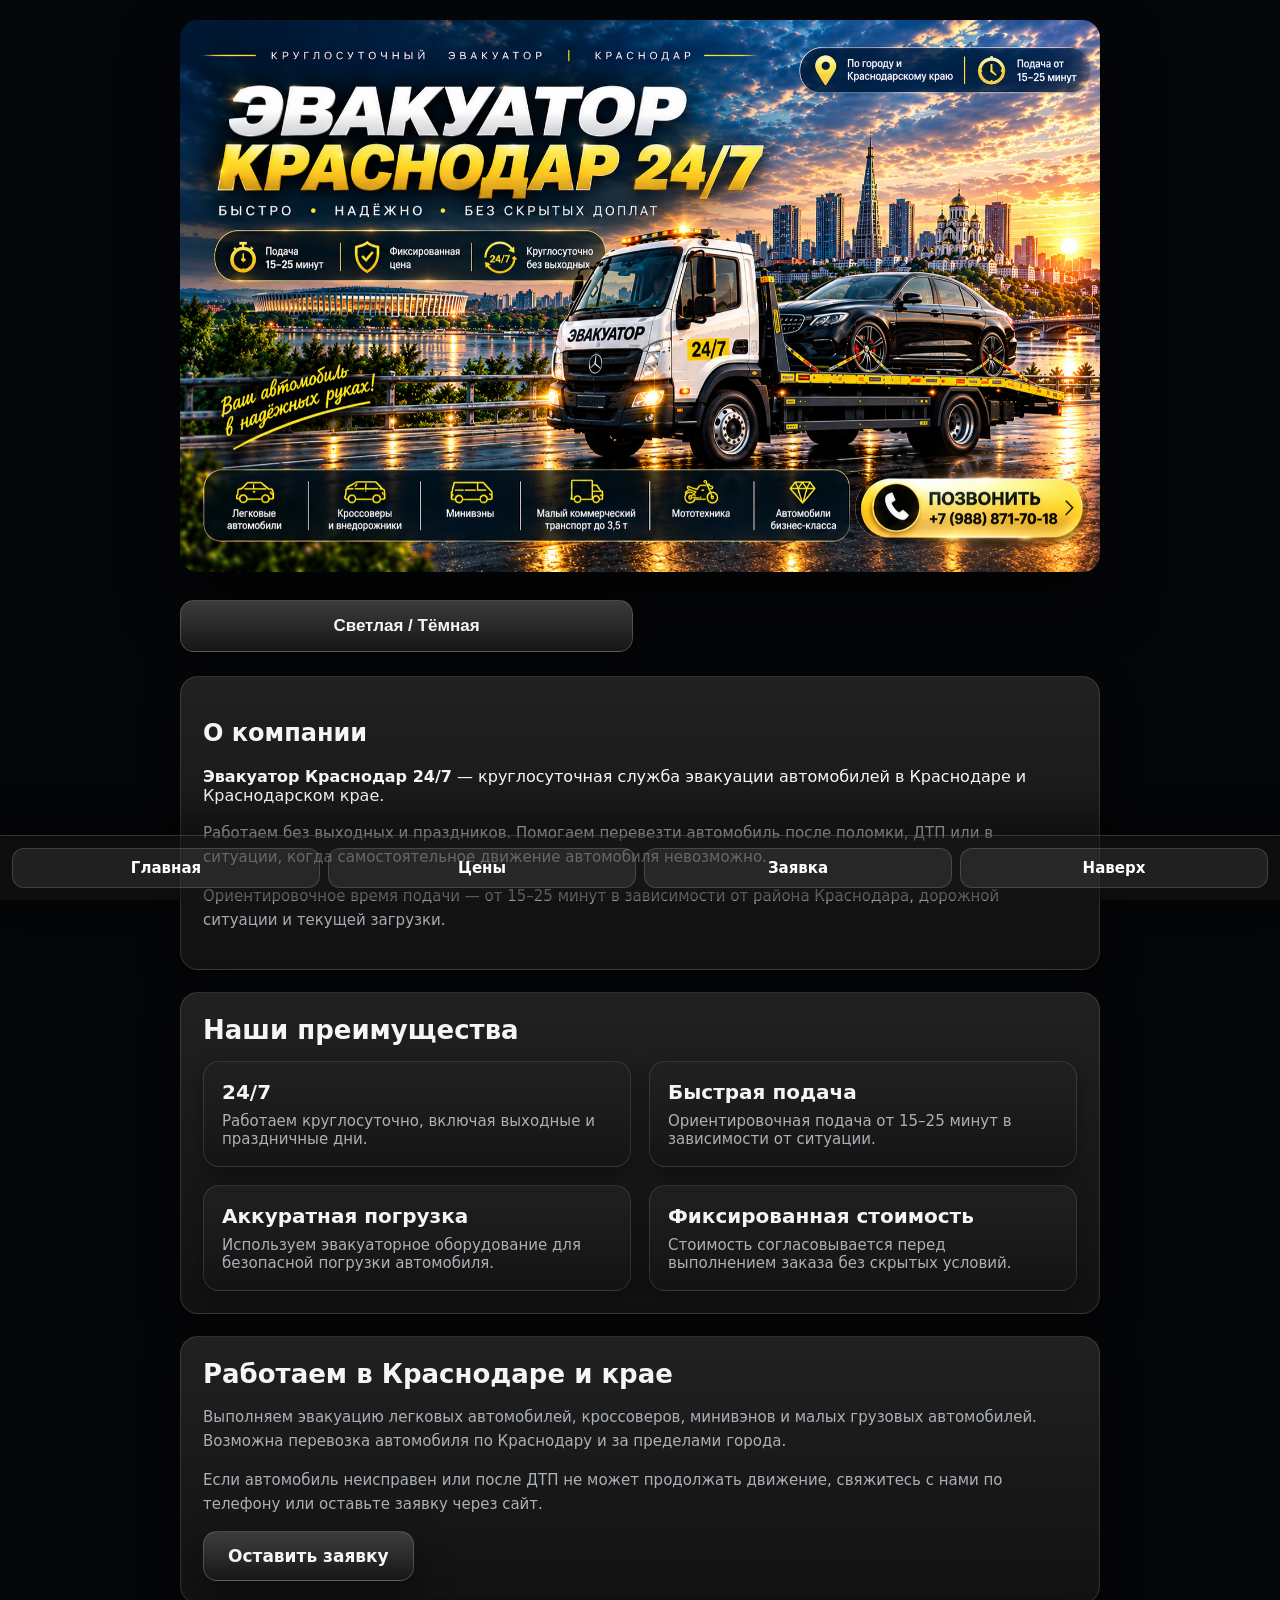
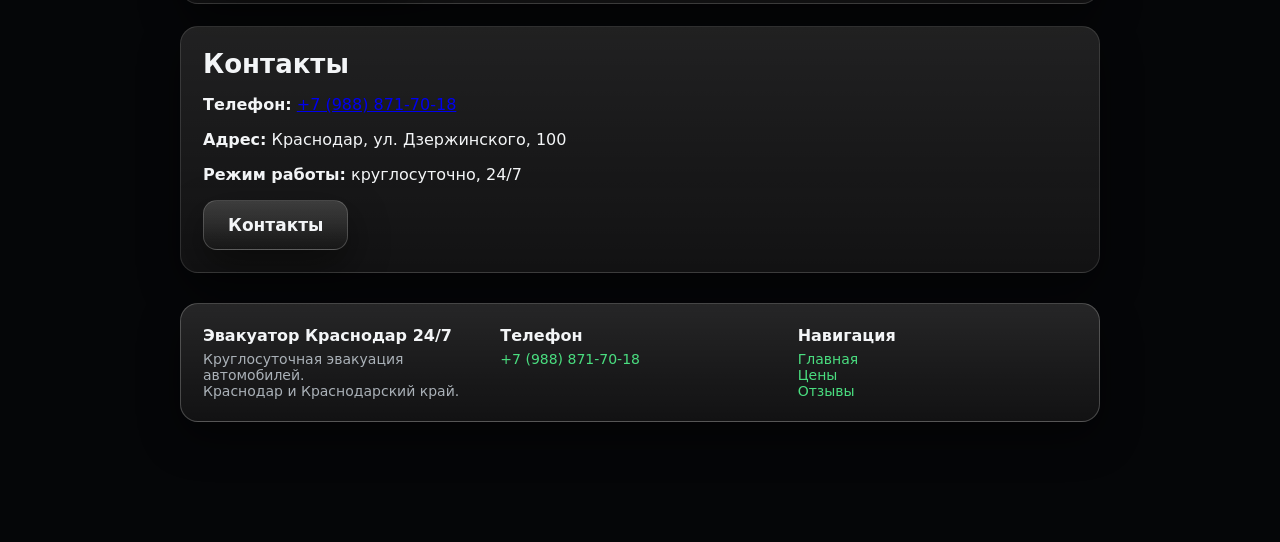
==== about.html @ 4625936b "Update about.html" ====
<!DOCTYPE html>
<html lang="ru">
<head>
  <meta charset="UTF-8">

  <title>О компании — Эвакуатор Краснодар 24/7</title>

  <meta name="viewport" content="width=device-width, initial-scale=1.0">

  <meta
    name="description"
    content="Эвакуатор Краснодар 24/7 — круглосуточная эвакуация автомобилей в Краснодаре и Краснодарском крае. Подача от 15–25 минут, аккуратная погрузка и согласованная стоимость."
  >

  <meta
    name="robots"
    content="index, follow, max-image-preview:large"
  >

  <meta
    name="author"
    content="Эвакуатор Краснодар 24/7"
  >

  <link
    rel="canonical"
    href="https://evakuator-krd.online/about.html"
  >

  <!-- Open Graph -->
  <meta
    property="og:type"
    content="website"
  >

  <meta
    property="og:locale"
    content="ru_RU"
  >

  <meta
    property="og:site_name"
    content="Эвакуатор Краснодар 24/7"
  >

  <meta
    property="og:title"
    content="О компании — Эвакуатор Краснодар 24/7"
  >

  <meta
    property="og:description"
    content="Круглосуточная эвакуация автомобилей в Краснодаре и Краснодарском крае. Подача от 15–25 минут, аккуратная погрузка и согласованная стоимость."
  >

  <meta
    property="og:url"
    content="https://evakuator-krd.online/about.html"
  >

  <meta
    property="og:image"
    content="https://evakuator-krd.online/banner-top.png"
  >

  <meta
    property="og:image:alt"
    content="Эвакуатор Краснодар 24/7"
  >

  <!-- Twitter -->
  <meta
    name="twitter:card"
    content="summary_large_image"
  >

  <meta
    name="twitter:title"
    content="О компании — Эвакуатор Краснодар 24/7"
  >

  <meta
    name="twitter:description"
    content="Круглосуточная эвакуация автомобилей в Краснодаре и Краснодарском крае. Подача от 15–25 минут и аккуратная погрузка."
  >

  <meta
    name="twitter:image"
    content="https://evakuator-krd.online/banner-top.png"
  >

  <!-- PWA -->
  <link
    rel="manifest"
    href="/manifest.json"
  >

  <meta
    name="theme-color"
    content="#050608"
  >

  <meta
    name="mobile-web-app-capable"
    content="yes"
  >

  <meta
    name="apple-mobile-web-app-capable"
    content="yes"
  >

  <meta
    name="apple-mobile-web-app-status-bar-style"
    content="black"
  >

  <link
    rel="apple-touch-icon"
    href="/preload.png"
  >

  <!-- Styles -->
  <link
    rel="stylesheet"
    href="/style.css"
  >

  <link
    rel="icon"
    href="/favicon.png"
    type="image/png"
  >

  <!-- Schema.org -->
  <script type="application/ld+json">
  {
    "@context": "https://schema.org",
    "@type": "AboutPage",
    "@id": "https://evakuator-krd.online/about.html#about",

    "url": "https://evakuator-krd.online/about.html",

    "name": "О компании — Эвакуатор Краснодар 24/7",

    "description": "Информация о круглосуточной службе эвакуации автомобилей в Краснодаре и Краснодарском крае.",

    "inLanguage": "ru-RU",

    "isPartOf": {
      "@type": "WebSite",
      "@id": "https://evakuator-krd.online/#website",
      "url": "https://evakuator-krd.online/",
      "name": "Эвакуатор Краснодар 24/7",
      "inLanguage": "ru-RU"
    },

    "mainEntity": {
      "@type": "LocalBusiness",
      "@id": "https://evakuator-krd.online/#business",

      "name": "Эвакуатор Краснодар 24/7",

      "description": "Круглосуточная эвакуация автомобилей в Краснодаре и Краснодарском крае.",

      "url": "https://evakuator-krd.online/",

      "telephone": "+79888717018",

      "image": [
        "https://evakuator-krd.online/banner-top.png"
      ],

      "priceRange": "₽₽",

      "address": {
        "@type": "PostalAddress",
        "streetAddress": "ул. Дзержинского, 100",
        "addressLocality": "Краснодар",
        "addressRegion": "Краснодарский край",
        "addressCountry": "RU"
      },

      "areaServed": {
        "@type": "AdministrativeArea",
        "name": "Краснодарский край"
      },

      "openingHoursSpecification": {
        "@type": "OpeningHoursSpecification",
        "dayOfWeek": [
          "Monday",
          "Tuesday",
          "Wednesday",
          "Thursday",
          "Friday",
          "Saturday",
          "Sunday"
        ],
        "opens": "00:00",
        "closes": "23:59"
      }
    }
  }
  </script>
</head>

<body id="top" class="theme-dark page-fade-in">

  <div id="preloader">

    <img
      src="/preload.png"
      alt="Эвакуатор Краснодар 24/7"
      class="preloader-img"
    >

    <div class="preloader-title">
      Эвакуатор Краснодар
    </div>

  </div>

  <div class="container">

    <header class="hero fade-in">

      <picture>

        <source
          srcset="/banner-top.webp"
          type="image/webp"
        >

        <img
          src="/banner-top.png"
          alt="Эвакуатор Краснодар 24/7"
          class="hero-img"
          width="2000"
          height="1200"
          fetchpriority="high"
          decoding="async"
        >

      </picture>

    </header>

    <div class="top-buttons fade-in">

      <button
        id="installBtn"
        class="apple-glass-btn install-btn"
        type="button"
        style="display:none;"
        aria-label="Установить приложение"
      >
        Установить приложение
      </button>

      <button
        id="iosInstall"
        class="apple-glass-btn install-btn"
        type="button"
        style="display:none;"
        aria-label="Установить приложение на iPhone"
      >
        Установить на iPhone
      </button>

      <button
        id="themeToggle"
        class="apple-glass-btn theme-btn"
        type="button"
        aria-label="Переключить светлую или тёмную тему"
      >
        Светлая / Тёмная
      </button>

    </div>

    <main>

      <section class="section fade-in">

        <h1>О компании</h1>

        <p>
          <strong>Эвакуатор Краснодар 24/7</strong> — круглосуточная служба
          эвакуации автомобилей в Краснодаре и Краснодарском крае.
        </p>

        <p class="muted">
          Работаем без выходных и праздников. Помогаем перевезти автомобиль
          после поломки, ДТП или в ситуации, когда самостоятельное движение
          автомобиля невозможно.
        </p>

        <p class="muted">
          Ориентировочное время подачи — от 15–25 минут в зависимости от
          района Краснодара, дорожной ситуации и текущей загрузки.
        </p>

      </section>

      <section class="section fade-in">

        <h2>Наши преимущества</h2>

        <div class="services-list">

          <div class="service-card">

            <h3>24/7</h3>

            <p>
              Работаем круглосуточно, включая выходные и праздничные дни.
            </p>

          </div>

          <div class="service-card">

            <h3>Быстрая подача</h3>

            <p>
              Ориентировочная подача от 15–25 минут в зависимости от ситуации.
            </p>

          </div>

          <div class="service-card">

            <h3>Аккуратная погрузка</h3>

            <p>
              Используем эвакуаторное оборудование для безопасной погрузки автомобиля.
            </p>

          </div>

          <div class="service-card">

            <h3>Фиксированная стоимость</h3>

            <p>
              Стоимость согласовывается перед выполнением заказа без скрытых условий.
            </p>

          </div>

        </div>

      </section>

      <section class="section fade-in">

        <h2>Работаем в Краснодаре и крае</h2>

        <p class="muted">
          Выполняем эвакуацию легковых автомобилей, кроссоверов, минивэнов
          и малых грузовых автомобилей. Возможна перевозка автомобиля
          по Краснодару и за пределами города.
        </p>

        <p class="muted">
          Если автомобиль неисправен или после ДТП не может продолжать движение,
          свяжитесь с нами по телефону или оставьте заявку через сайт.
        </p>

        <a
          class="apple-glass-btn"
          href="/request.html"
          aria-label="Оставить заявку на эвакуатор"
        >
          Оставить заявку
        </a>

      </section>

      <section class="section fade-in">

        <h2>Контакты</h2>

        <p>
          <strong>Телефон:</strong>
          <a href="tel:+79888717018">
            +7 (988) 871-70-18
          </a>
        </p>

        <p>
          <strong>Адрес:</strong>
          Краснодар, ул. Дзержинского, 100
        </p>

        <p>
          <strong>Режим работы:</strong>
          круглосуточно, 24/7
        </p>

        <a
          class="apple-glass-btn"
          href="/contacts.html"
          aria-label="Открыть контакты"
        >
          Контакты
        </a>

      </section>

    </main>

    <footer class="footer fade-in">

      <div class="footer-grid">

        <div>

          <h3>Эвакуатор Краснодар 24/7</h3>

          <p>
            Круглосуточная эвакуация автомобилей.
          </p>

          <p>
            Краснодар и Краснодарский край.
          </p>

        </div>

        <div>

          <h3>Телефон</h3>

          <p>
            <a href="tel:+79888717018">
              +7 (988) 871-70-18
            </a>
          </p>

        </div>

        <div class="footer-right">

          <h3>Навигация</h3>

          <p>
            <a href="/">
              Главная
            </a>
          </p>

          <p>
            <a href="/prices.html">
              Цены
            </a>
          </p>

          <p>
            <a href="/reviews.html">
              Отзывы
            </a>
          </p>

        </div>

      </div>

    </footer>

  </div>

  <nav
    class="bottom-menu fade-in"
    aria-label="Основная навигация"
  >

    <a href="/">
      Главная
    </a>

    <a href="/prices.html">
      Цены
    </a>

    <a href="/request.html">
      Заявка
    </a>

    <a href="#top">
      Наверх
    </a>

  </nav>

  <script src="/app.js" defer></script>

</body>
</html>
---- style.css ----
:root {
  --bg-dark:#050608;
  --bg-light:#f5f7fa;
  --text-dark:#f3f5f7;
  --text-light:#111318;
  --muted-dark:#aab1b8;
  --muted-light:#6b7280;

  --radius:18px;
  --shadow-heavy:0 28px 60px rgba(0,0,0,.55);
  --shadow-medium:0 16px 40px rgba(0,0,0,.45);
  --shadow-soft:0 8px 20px rgba(0,0,0,.35);
}

* {
  box-sizing:border-box;
  -webkit-tap-highlight-color:transparent;
}

@media (prefers-reduced-motion: reduce) {
  * {
    animation:none !important;
    transition:none !important;
  }
}

body {
  margin:0;
  font-family:-apple-system, BlinkMacSystemFont, "SF Pro Display", "Manrope", system-ui, sans-serif;
  overflow-x:hidden;
  transition:background .35s ease, color .35s ease;
  opacity:0;
  animation:pageLoad .8s ease forwards;
}

@keyframes pageLoad {
  to { opacity:1; }
}

body.theme-dark {
  background:var(--bg-dark);
  color:var(--text-dark);
}

body.theme-light {
  background:var(--bg-light);
  color:var(--text-light);
}

.container {
  max-width:960px;
  margin:0 auto;
  padding:20px;
  padding-bottom:120px;
}

/* HERO */
.hero {
  position:relative;
  width:100%;
  overflow:hidden;
  border-radius:18px;
  box-shadow:var(--shadow-heavy);
  margin-bottom:28px;
  will-change:transform, opacity;
}

.hero picture,
.hero img {
  width:100%;
  height:auto;
  display:block;
  will-change:opacity;
}

/* Fade-in */
.fade-in {
  opacity:0;
  transform:translateY(30px);
  animation:fadeIn 1.1s cubic-bezier(.25,.46,.45,.94) forwards;
  will-change:transform, opacity;
}

@keyframes fadeIn {
  to { opacity:1; transform:translateY(0); }
}

/* TOP BUTTONS */
.top-buttons {
  display:grid;
  grid-template-columns:repeat(2, minmax(0, 1fr));
  align-items:stretch;
  gap:14px;
  width:100%;
  margin-bottom:24px;
}

.install-btn,
.theme-btn {
  width:100%;
  min-width:0;
  margin:0;
}

.install-btn.apple-glass-btn,
.theme-btn.apple-glass-btn {
  min-height:52px;
  margin:0;
}

/* BUTTONS */
.apple-glass-btn {
  display:inline-flex;
  align-items:center;
  justify-content:center;
  padding:14px 24px;
  border-radius:14px;
  font-size:17px;
  font-weight:600;
  text-decoration:none;
  cursor:pointer;
  transition:transform .25s cubic-bezier(.25,1.25,.45,.94), box-shadow .25s ease;
  box-shadow:var(--shadow-medium);
  position:relative;
  user-select:none;
  will-change:transform;
}

.apple-glass-btn::after {
  content:"";
  position:absolute;
  inset:0;
  border-radius:inherit;
  background:linear-gradient(180deg, rgba(255,255,255,.25), rgba(255,255,255,.05));
  opacity:.25;
  pointer-events:none;
}

body.theme-dark .apple-glass-btn {
  color:var(--text-dark);
  background:
    linear-gradient(180deg, rgba(255,255,255,.12), rgba(255,255,255,.04)),
    linear-gradient(180deg, rgba(20,20,20,.85), rgba(10,10,10,.92));
  border:1px solid rgba(255,255,255,.22);
}

body.theme-light .apple-glass-btn {
  color:var(--text-light);
  background:
    linear-gradient(180deg, rgba(255,255,255,.98), rgba(255,255,255,.92));
  border:1px solid rgba(0,0,0,.12);
}

.apple-glass-btn:hover {
  transform:translateY(-4px) scale(1.03);
  box-shadow:0 22px 50px rgba(0,0,0,.55);
}

.apple-glass-btn:active {
  transform:translateY(1px) scale(.97);
}

.btn-row {
  display:flex;
  justify-content:space-between;
  gap:12px;
  flex-wrap:wrap;
  margin-bottom:20px;
}

.btn-row > .apple-glass-btn {
  flex:1 1 0;
  min-width:0;
  margin:0;
}

.muted {
  font-size:15px;
  line-height:1.6;
}

body.theme-dark .muted {
  color:var(--muted-dark);
}

body.theme-light .muted {
  color:var(--muted-light);
}

.section {
  border-radius:var(--radius);
  padding:22px;
  margin:22px 0;
  box-shadow:var(--shadow-medium);
  backdrop-filter:saturate(180%) blur(20px);
  transition:backdrop-filter .35s ease;
  will-change:transform, opacity;
}

body.theme-dark .section {
  background:
    linear-gradient(180deg, rgba(255,255,255,.10), rgba(255,255,255,.04)),
    rgba(10,10,10,.85);
  border:1px solid rgba(255,255,255,.12);
}

body.theme-light .section {
  background:
    linear-gradient(180deg, rgba(255,255,255,.98), rgba(255,255,255,.92));
  border:1px solid rgba(0,0,0,.06);
}

.section h2 {
  margin:0 0 16px;
  font-size:26px;
  font-weight:700;
}

.social-row {
  display:flex;
  gap:10px;
  flex-wrap:wrap;
}

.social-glass {
  flex:1;
  padding:12px 14px;
  border-radius:14px;
  font-size:15px;
  font-weight:600;
  text-align:center;
  text-decoration:none;
  transition:.22s ease;
  box-shadow:var(--shadow-soft);
  will-change:transform;
}

body.theme-dark .social-glass {
  color:var(--text-dark);
  background:
    linear-gradient(180deg, rgba(255,255,255,.12), rgba(255,255,255,.04)),
    rgba(10,10,10,.85);
  border:1px solid rgba(255,255,255,.22);
}

body.theme-light .social-glass {
  color:var(--text-light);
  background:
    linear-gradient(180deg, rgba(255,255,255,.98), rgba(255,255,255,.92));
  border:1px solid rgba(0,0,0,.12);
}

.social-glass:hover {
  transform:translateY(-1px);
}

.services-list {
  display:grid;
  grid-template-columns:repeat(2,1fr);
  gap:18px;
}

.service-card {
  padding:18px;
  border-radius:16px;
  box-shadow:var(--shadow-soft);
  transition:transform .25s cubic-bezier(.25,.46,.45,.94), box-shadow .25s ease;
  will-change:transform;
}

.service-card:hover {
  transform:translateY(-6px);
  box-shadow:0 26px 60px rgba(0,0,0,.55);
}

body.theme-dark .service-card {
  background:
    linear-gradient(180deg, rgba(255,255,255,.08), rgba(255,255,255,.03)),
    rgba(10,10,10,.75);
  border:1px solid rgba(255,255,255,.12);
  color:var(--text-dark);
}

body.theme-light .service-card {
  background:
    linear-gradient(180deg, rgba(255,255,255,.98), rgba(255,255,255,.92));
  border:1px solid rgba(0,0,0,.06);
  color:var(--text-light);
}

.service-card h3 {
  margin:0 0 8px;
  font-size:20px;
  font-weight:700;
}

.service-card p {
  margin:0;
  font-size:15px;
}

body.theme-dark .service-card p {
  color:var(--muted-dark);
}

body.theme-light .service-card p {
  color:var(--muted-light);
}

.adv-item {
  margin-top:14px;
  font-size:15px;
}

body.theme-dark .adv-item {
  color:var(--muted-dark);
}

body.theme-light .adv-item {
  color:var(--muted-light);
}

.request-form {
  display:flex;
  flex-direction:column;
  gap:12px;
}

.request-form input,
.request-form textarea {
  width:100%;
  padding:12px;
  border-radius:14px;
  font-size:16px;
  border:1px solid transparent;
  outline:none;
}

body.theme-dark .request-form input,
body.theme-dark .request-form textarea {
  background:
    linear-gradient(180deg, rgba(255,255,255,.08), rgba(255,255,255,.03)),
    rgba(10,10,10,.75);
  border:1px solid rgba(255,255,255,.12);
  color:var(--text-dark);
}

body.theme-light .request-form input,
body.theme-light .request-form textarea {
  background:
    linear-gradient(180deg, rgba(255,255,255,.98), rgba(255,255,255,.92));
  border:1px solid rgba(0,0,0,.06);
  color:var(--text-light);
}

.request-form input::placeholder,
.request-form textarea::placeholder {
  color:var(--muted-dark);
}

body.theme-light .request-form input::placeholder,
body.theme-light .request-form textarea::placeholder {
  color:var(--muted-light);
}

.request-form input:focus,
.request-form textarea:focus {
  border-color:rgba(255,255,255,.35);
}

.status-box {
  margin-top:10px;
  font-size:14px;
  opacity:0;
  transform:translateY(10px);
  transition:opacity .45s ease, transform .45s ease;
}

.status-show {
  opacity:1;
  transform:translateY(0);
}

body.theme-dark .status-box {
  color:var(--muted-dark);
}

body.theme-light .status-box {
  color:var(--muted-light);
}

.footer {
  margin-top:30px;
  padding:22px;
  border-radius:var(--radius);
  box-shadow:var(--shadow-medium);
}

body.theme-dark .footer {
  background:
    linear-gradient(180deg, rgba(255,255,255,.12), rgba(255,255,255,.04)),
    rgba(10,10,10,.85);
  border:1px solid rgba(255,255,255,.22);
}

body.theme-light .footer {
  background:
    linear-gradient(180deg, rgba(255,255,255,.98), rgba(255,255,255,.92));
  border:1px solid rgba(0,0,0,.12);
}

.footer-grid {
  display:grid;
  grid-template-columns:repeat(3,1fr);
  gap:18px;
}

.footer h3 {
  margin:0 0 6px;
  font-size:16px;
}

.footer p {
  margin:0;
  font-size:14px;
}

body.theme-dark .footer p {
  color:var(--muted-dark);
}

body.theme-light .footer p {
  color:var(--muted-light);
}

.footer a {
  color:#4ade80;
  text-decoration:none;
}

/* FIXED BOTTOM MENU */
.bottom-menu {
  position:fixed;
  bottom:0;
  left:0;
  right:0;
  width:100%;
  box-sizing:border-box;
  padding:12px;
  display:flex;
  align-items:center;
  justify-content:space-around;
  gap:8px;
  background:rgba(20,20,20,.55);
  border-top:1px solid rgba(255,255,255,.15);
  box-shadow:0 -10px 40px rgba(0,0,0,.45);
  z-index:99999;
  visibility:visible;
  opacity:1;
  pointer-events:auto;
}

body.theme-light .bottom-menu {
  background:rgba(255,255,255,.9);
  border-top:1px solid rgba(0,0,0,.08);
}

.bottom-menu a {
  display:flex;
  align-items:center;
  justify-content:center;
  flex:1 1 0;
  min-width:0;
  color:#fff;
  text-decoration:none;
  font-size:15px;
  font-weight:600;
  padding:10px 14px;
  border-radius:12px;
  background:rgba(255,255,255,.08);
  border:1px solid rgba(255,255,255,.15);
  visibility:visible;
  opacity:1;
  position:relative;
  z-index:1;
  pointer-events:auto;
  white-space:nowrap;
}

body.theme-light .bottom-menu a {
  color:#111318;
  background:rgba(255,255,255,.95);
  border:1px solid rgba(0,0,0,.06);
}

@media (max-width:680px) {
  .services-list {
    grid-template-columns:1fr;
  }

  .footer-grid {
    grid-template-columns:1fr;
  }

  .btn-row {
    flex-direction:column;
    gap:14px;
  }

  .apple-glass-btn {
    width:100%;
  }

  .top-buttons {
    grid-template-columns:1fr;
    gap:12px;
  }

  .bottom-menu {
    padding:10px 8px;
    gap:6px;
  }

  .bottom-menu a {
    padding:10px 8px;
    font-size:14px;
  }
}

.btn-bounce {
  animation:btnBounce 0.25s cubic-bezier(.25,1.25,.45,.94);
}

@keyframes btnBounce {
  0% {
    transform:scale(1);
  }

  50% {
    transform:scale(0.92);
  }

  100% {
    transform:scale(1);
  }
}

#geoStatus {
  animation:pulse 2s infinite;
}

@keyframes pulse {
  0% {
    opacity:.6;
  }

  50% {
    opacity:1;
  }

  100% {
    opacity:.6;
  }
}

/* PRELOADER */
#preloader {
  position:fixed;
  inset:0;
  background:#050608;
  display:flex;
  flex-direction:column;
  align-items:center;
  justify-content:center;
  z-index:99999;
  opacity:1;
  transition:opacity .6s ease;
}

#preloader.hidden {
  opacity:0;
  pointer-events:none;
}

.preloader-img {
  width:140px;
  height:auto;
  margin-bottom:20px;
  animation:preloaderFade 1.4s ease-in-out infinite alternate;
}

.preloader-title {
  font-size:20px;
  font-weight:700;
  color:#f3f5f7;
  letter-spacing:1px;
  animation:preloaderText 1.4s ease-in-out infinite alternate;
}

@keyframes preloaderFade {
  0% {
    opacity:.6;
    transform:scale(.96);
  }

  100% {
    opacity:1;
    transform:scale(1);
  }
}

@keyframes preloaderText {
  0% {
    opacity:.6;
  }

  100% {
    opacity:1;
  }
}
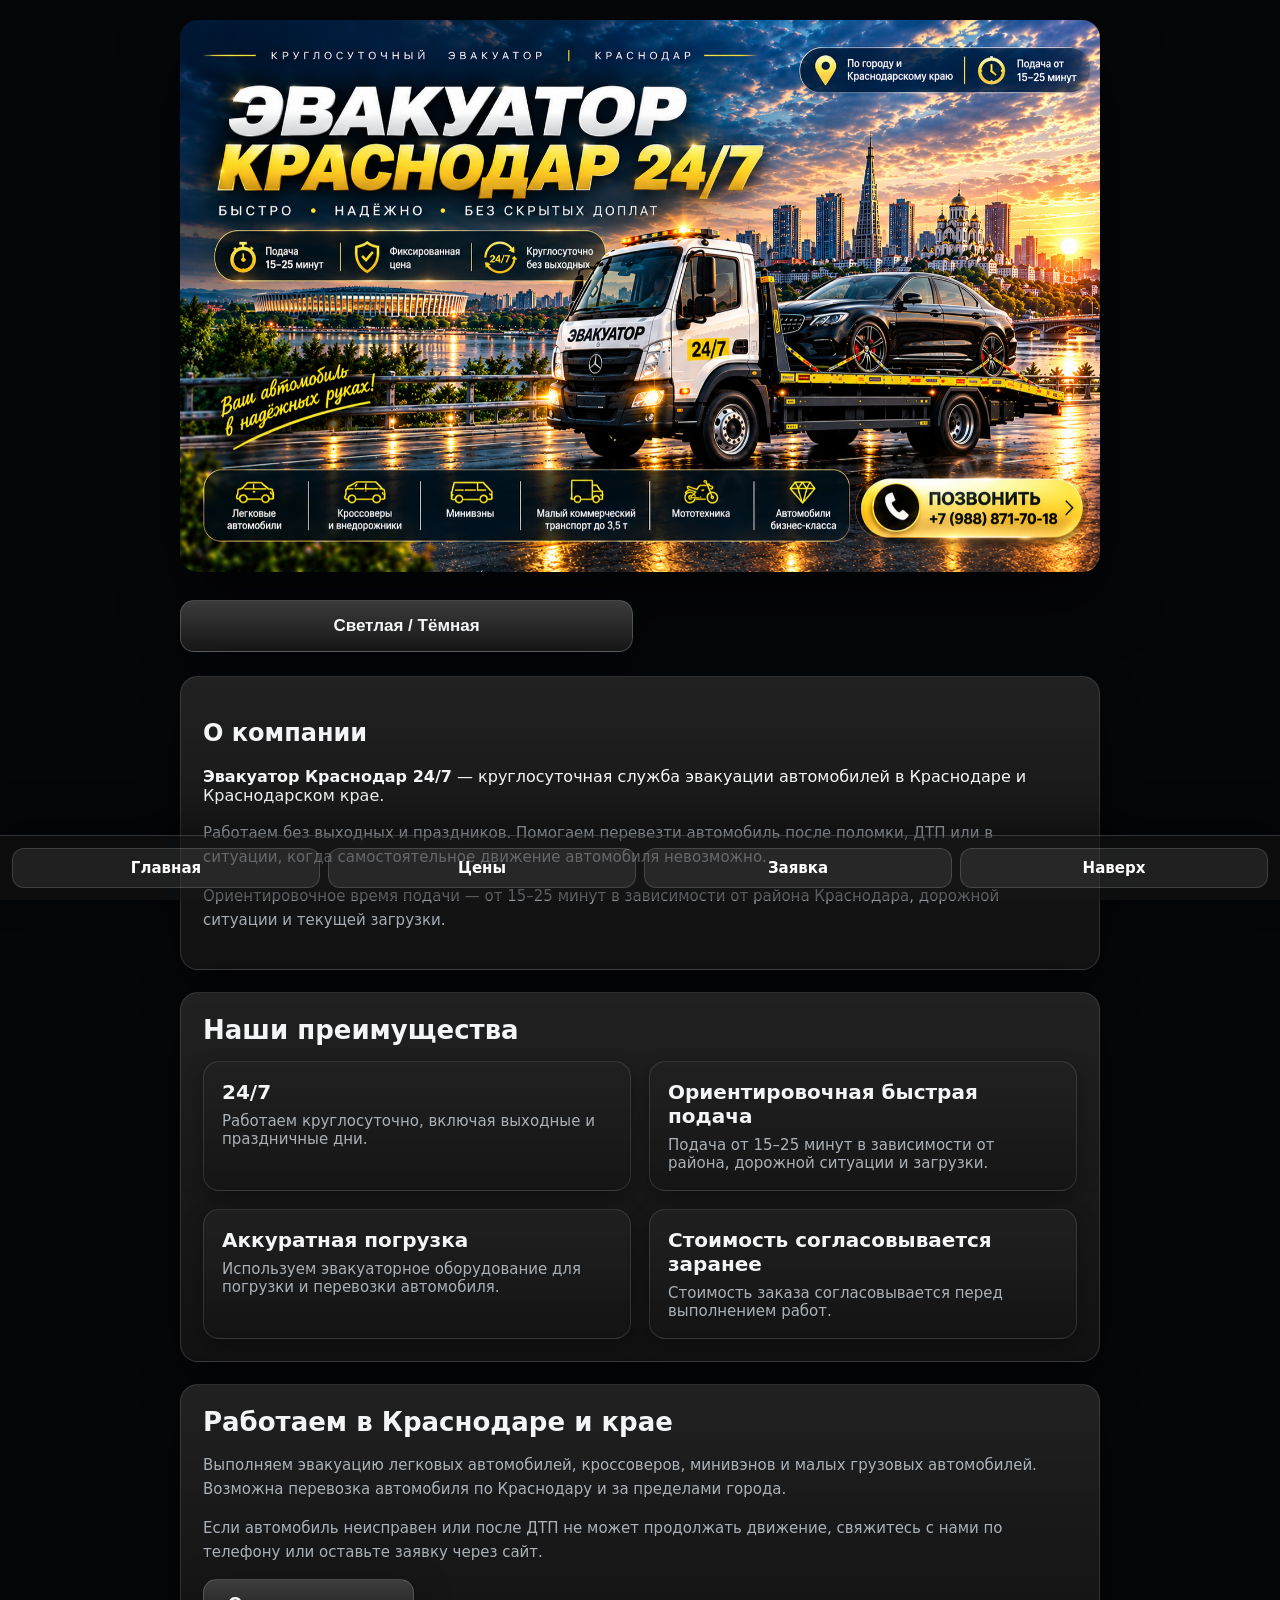
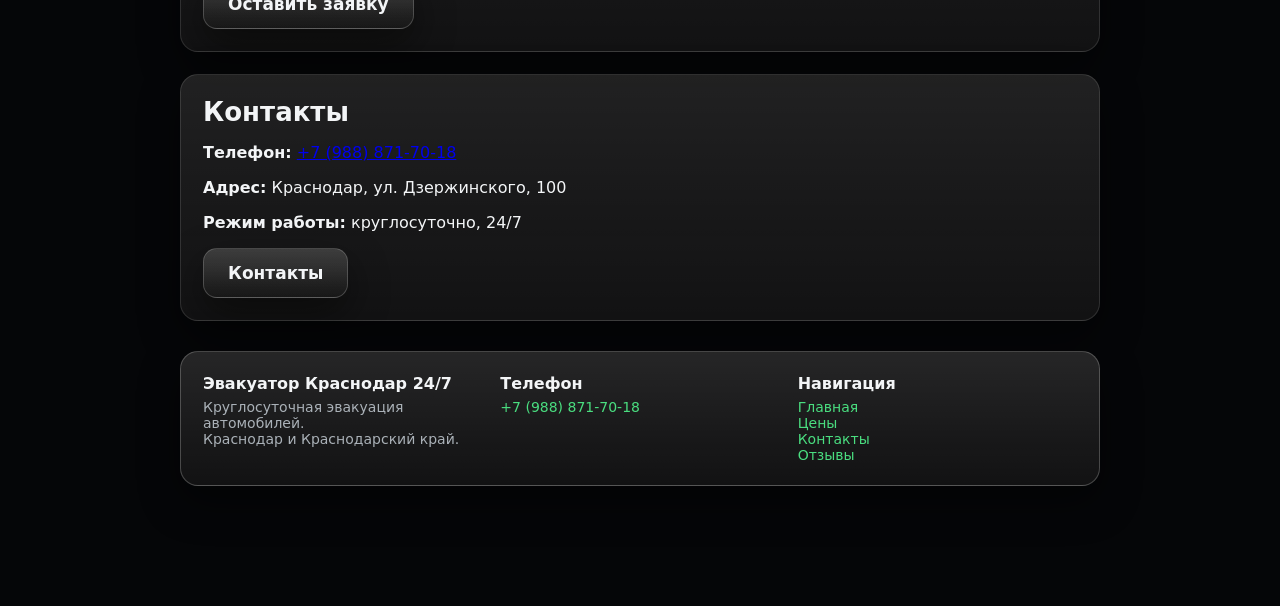
==== commit cc8188db: "Update about.html" ====
--- a/about.html
+++ b/about.html
@@ -5,11 +5,14 @@
 
   <title>О компании — Эвакуатор Краснодар 24/7</title>
 
-  <meta name="viewport" content="width=device-width, initial-scale=1.0">
+  <meta
+    name="viewport"
+    content="width=device-width, initial-scale=1.0"
+  >
 
   <meta
     name="description"
-    content="Эвакуатор Краснодар 24/7 — круглосуточная эвакуация автомобилей в Краснодаре и Краснодарском крае. Подача от 15–25 минут, аккуратная погрузка и согласованная стоимость."
+    content="Эвакуатор Краснодар 24/7 — круглосуточная эвакуация автомобилей в Краснодаре и Краснодарском крае. Ориентировочная подача от 15–25 минут, аккуратная погрузка и согласование стоимости."
   >
 
   <meta
@@ -27,7 +30,20 @@
     href="https://evakuator-krd.online/about.html"
   >
 
+  <link
+    rel="alternate"
+    hreflang="ru"
+    href="https://evakuator-krd.online/about.html"
+  >
+
+  <link
+    rel="alternate"
+    hreflang="x-default"
+    href="https://evakuator-krd.online/about.html"
+  >
+
   <!-- Open Graph -->
+
   <meta
     property="og:type"
     content="website"
@@ -50,7 +66,7 @@
 
   <meta
     property="og:description"
-    content="Круглосуточная эвакуация автомобилей в Краснодаре и Краснодарском крае. Подача от 15–25 минут, аккуратная погрузка и согласованная стоимость."
+    content="Круглосуточная эвакуация автомобилей в Краснодаре и Краснодарском крае. Ориентировочная подача от 15–25 минут, аккуратная погрузка и согласование стоимости."
   >
 
   <meta
@@ -64,11 +80,27 @@
   >
 
   <meta
+    property="og:image:type"
+    content="image/png"
+  >
+
+  <meta
+    property="og:image:width"
+    content="2000"
+  >
+
+  <meta
+    property="og:image:height"
+    content="1200"
+  >
+
+  <meta
     property="og:image:alt"
     content="Эвакуатор Краснодар 24/7"
   >
 
   <!-- Twitter -->
+
   <meta
     name="twitter:card"
     content="summary_large_image"
@@ -81,7 +113,7 @@
 
   <meta
     name="twitter:description"
-    content="Круглосуточная эвакуация автомобилей в Краснодаре и Краснодарском крае. Подача от 15–25 минут и аккуратная погрузка."
+    content="Круглосуточная эвакуация автомобилей в Краснодаре и Краснодарском крае. Ориентировочная подача от 15–25 минут и аккуратная погрузка."
   >
 
   <meta
@@ -89,7 +121,13 @@
     content="https://evakuator-krd.online/banner-top.png"
   >
 
+  <meta
+    name="twitter:image:alt"
+    content="Эвакуатор Краснодар 24/7"
+  >
+
   <!-- PWA -->
+
   <link
     rel="manifest"
     href="/manifest.json"
@@ -121,6 +159,7 @@
   >
 
   <!-- Styles -->
+
   <link
     rel="stylesheet"
     href="/style.css"
@@ -133,76 +172,97 @@
   >
 
   <!-- Schema.org -->
+
   <script type="application/ld+json">
   {
     "@context": "https://schema.org",
-    "@type": "AboutPage",
-    "@id": "https://evakuator-krd.online/about.html#about",
-
-    "url": "https://evakuator-krd.online/about.html",
-
-    "name": "О компании — Эвакуатор Краснодар 24/7",
-
-    "description": "Информация о круглосуточной службе эвакуации автомобилей в Краснодаре и Краснодарском крае.",
-
-    "inLanguage": "ru-RU",
-
-    "isPartOf": {
-      "@type": "WebSite",
-      "@id": "https://evakuator-krd.online/#website",
-      "url": "https://evakuator-krd.online/",
-      "name": "Эвакуатор Краснодар 24/7",
-      "inLanguage": "ru-RU"
-    },
-
-    "mainEntity": {
-      "@type": "LocalBusiness",
-      "@id": "https://evakuator-krd.online/#business",
-
-      "name": "Эвакуатор Краснодар 24/7",
-
-      "description": "Круглосуточная эвакуация автомобилей в Краснодаре и Краснодарском крае.",
-
-      "url": "https://evakuator-krd.online/",
-
-      "telephone": "+79888717018",
-
-      "image": [
-        "https://evakuator-krd.online/banner-top.png"
-      ],
-
-      "priceRange": "₽₽",
-
-      "address": {
-        "@type": "PostalAddress",
-        "streetAddress": "ул. Дзержинского, 100",
-        "addressLocality": "Краснодар",
-        "addressRegion": "Краснодарский край",
-        "addressCountry": "RU"
+    "@graph": [
+
+      {
+        "@type": "WebSite",
+        "@id": "https://evakuator-krd.online/#website",
+        "url": "https://evakuator-krd.online/",
+        "name": "Эвакуатор Краснодар 24/7",
+        "inLanguage": "ru-RU"
       },
 
-      "areaServed": {
-        "@type": "AdministrativeArea",
-        "name": "Краснодарский край"
+      {
+        "@type": "LocalBusiness",
+        "@id": "https://evakuator-krd.online/#business",
+        "name": "Эвакуатор Краснодар 24/7",
+        "description": "Круглосуточная эвакуация автомобилей в Краснодаре и Краснодарском крае.",
+        "url": "https://evakuator-krd.online/",
+        "telephone": "+79888717018",
+        "image": "https://evakuator-krd.online/banner-top.png",
+        "priceRange": "₽₽",
+
+        "address": {
+          "@type": "PostalAddress",
+          "streetAddress": "ул. Дзержинского, 100",
+          "addressLocality": "Краснодар",
+          "addressRegion": "Краснодарский край",
+          "addressCountry": "RU"
+        },
+
+        "areaServed": {
+          "@type": "AdministrativeArea",
+          "name": "Краснодарский край"
+        },
+
+        "openingHoursSpecification": {
+          "@type": "OpeningHoursSpecification",
+          "dayOfWeek": [
+            "Monday",
+            "Tuesday",
+            "Wednesday",
+            "Thursday",
+            "Friday",
+            "Saturday",
+            "Sunday"
+          ],
+          "opens": "00:00",
+          "closes": "23:59"
+        }
       },
 
-      "openingHoursSpecification": {
-        "@type": "OpeningHoursSpecification",
-        "dayOfWeek": [
-          "Monday",
-          "Tuesday",
-          "Wednesday",
-          "Thursday",
-          "Friday",
-          "Saturday",
-          "Sunday"
-        ],
-        "opens": "00:00",
-        "closes": "23:59"
+      {
+        "@type": "AboutPage",
+        "@id": "https://evakuator-krd.online/about.html#about",
+        "url": "https://evakuator-krd.online/about.html",
+        "name": "О компании — Эвакуатор Краснодар 24/7",
+        "description": "Информация о службе эвакуации автомобилей в Краснодаре и Краснодарском крае.",
+        "inLanguage": "ru-RU",
+        "isPartOf": {
+          "@id": "https://evakuator-krd.online/#website"
+        },
+        "about": {
+          "@id": "https://evakuator-krd.online/#business"
+        }
+      },
+
+      {
+        "@type": "BreadcrumbList",
+        "@id": "https://evakuator-krd.online/about.html#breadcrumbs",
+        "itemListElement": [
+          {
+            "@type": "ListItem",
+            "position": 1,
+            "name": "Главная",
+            "item": "https://evakuator-krd.online/"
+          },
+          {
+            "@type": "ListItem",
+            "position": 2,
+            "name": "О компании",
+            "item": "https://evakuator-krd.online/about.html"
+          }
+        ]
       }
-    }
+
+    ]
   }
   </script>
+
 </head>
 
 <body id="top" class="theme-dark page-fade-in">
@@ -211,8 +271,10 @@
 
     <img
       src="/preload.png"
-      alt="Эвакуатор Краснодар 24/7"
+      alt=""
       class="preloader-img"
+      width="140"
+      height="140"
     >
 
     <div class="preloader-title">
@@ -286,19 +348,22 @@
         <h1>О компании</h1>
 
         <p>
-          <strong>Эвакуатор Краснодар 24/7</strong> — круглосуточная служба
-          эвакуации автомобилей в Краснодаре и Краснодарском крае.
+          <strong>Эвакуатор Краснодар 24/7</strong> —
+          круглосуточная служба эвакуации автомобилей
+          в Краснодаре и Краснодарском крае.
         </p>
 
         <p class="muted">
-          Работаем без выходных и праздников. Помогаем перевезти автомобиль
-          после поломки, ДТП или в ситуации, когда самостоятельное движение
+          Работаем без выходных и праздников.
+          Помогаем перевезти автомобиль после поломки,
+          ДТП или в ситуации, когда самостоятельное движение
           автомобиля невозможно.
         </p>
 
         <p class="muted">
-          Ориентировочное время подачи — от 15–25 минут в зависимости от
-          района Краснодара, дорожной ситуации и текущей загрузки.
+          Ориентировочное время подачи — от 15–25 минут
+          в зависимости от района Краснодара, дорожной ситуации
+          и текущей загрузки.
         </p>
 
       </section>
@@ -314,17 +379,19 @@
             <h3>24/7</h3>
 
             <p>
-              Работаем круглосуточно, включая выходные и праздничные дни.
+              Работаем круглосуточно, включая выходные
+              и праздничные дни.
             </p>
 
           </div>
 
           <div class="service-card">
 
-            <h3>Быстрая подача</h3>
+            <h3>Ориентировочная быстрая подача</h3>
 
             <p>
-              Ориентировочная подача от 15–25 минут в зависимости от ситуации.
+              Подача от 15–25 минут в зависимости
+              от района, дорожной ситуации и загрузки.
             </p>
 
           </div>
@@ -334,17 +401,19 @@
             <h3>Аккуратная погрузка</h3>
 
             <p>
-              Используем эвакуаторное оборудование для безопасной погрузки автомобиля.
+              Используем эвакуаторное оборудование
+              для погрузки и перевозки автомобиля.
             </p>
 
           </div>
 
           <div class="service-card">
 
-            <h3>Фиксированная стоимость</h3>
+            <h3>Стоимость согласовывается заранее</h3>
 
             <p>
-              Стоимость согласовывается перед выполнением заказа без скрытых условий.
+              Стоимость заказа согласовывается
+              перед выполнением работ.
             </p>
 
           </div>
@@ -358,14 +427,16 @@
         <h2>Работаем в Краснодаре и крае</h2>
 
         <p class="muted">
-          Выполняем эвакуацию легковых автомобилей, кроссоверов, минивэнов
-          и малых грузовых автомобилей. Возможна перевозка автомобиля
-          по Краснодару и за пределами города.
+          Выполняем эвакуацию легковых автомобилей,
+          кроссоверов, минивэнов и малых грузовых автомобилей.
+          Возможна перевозка автомобиля по Краснодару
+          и за пределами города.
         </p>
 
         <p class="muted">
-          Если автомобиль неисправен или после ДТП не может продолжать движение,
-          свяжитесь с нами по телефону или оставьте заявку через сайт.
+          Если автомобиль неисправен или после ДТП
+          не может продолжать движение, свяжитесь с нами
+          по телефону или оставьте заявку через сайт.
         </p>
 
         <a
@@ -384,6 +455,7 @@
 
         <p>
           <strong>Телефон:</strong>
+
           <a href="tel:+79888717018">
             +7 (988) 871-70-18
           </a>
@@ -402,7 +474,7 @@
         <a
           class="apple-glass-btn"
           href="/contacts.html"
-          aria-label="Открыть контакты"
+          aria-label="Открыть страницу контактов"
         >
           Контакты
         </a>
@@ -458,6 +530,12 @@
           </p>
 
           <p>
+            <a href="/contacts.html">
+              Контакты
+            </a>
+          </p>
+
+          <p>
             <a href="/reviews.html">
               Отзывы
             </a>
@@ -494,7 +572,10 @@
 
   </nav>
 
-  <script src="/app.js" defer></script>
+  <script
+    src="/app.js"
+    defer
+  ></script>
 
 </body>
 </html>
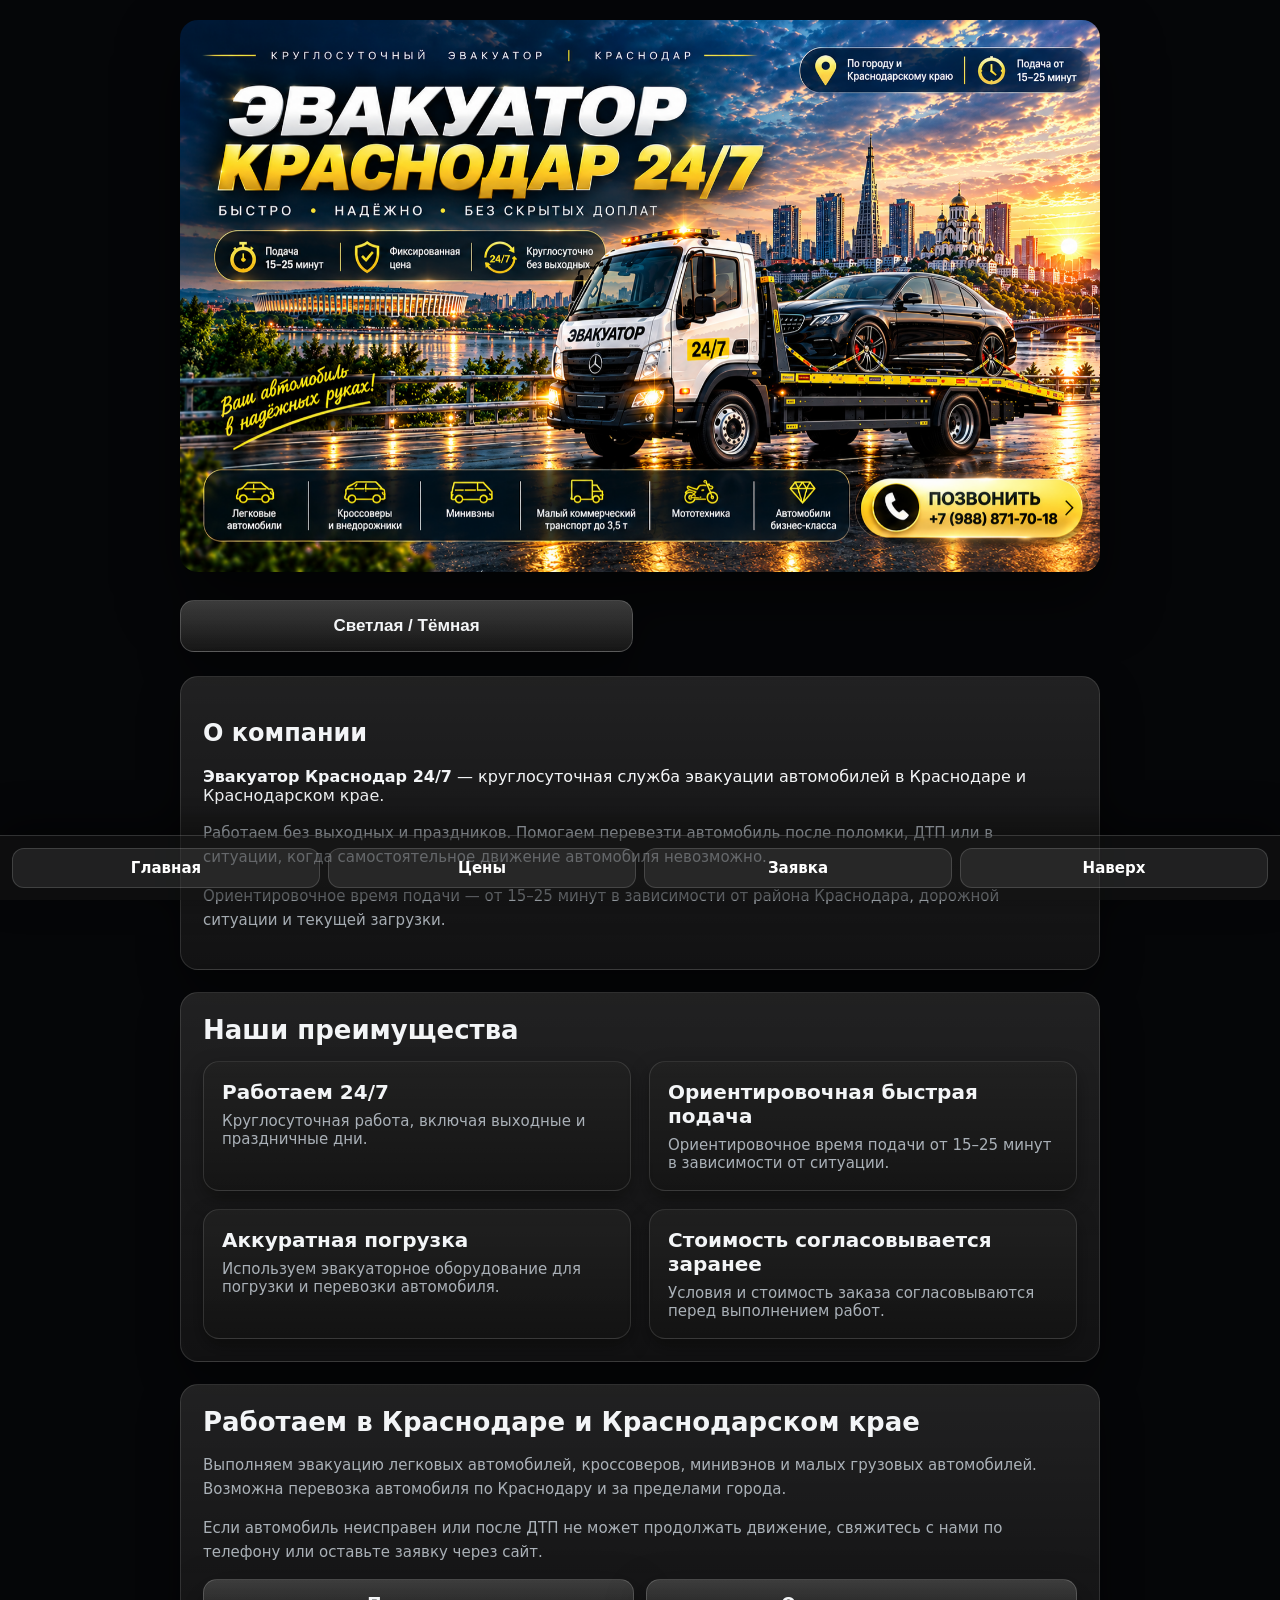
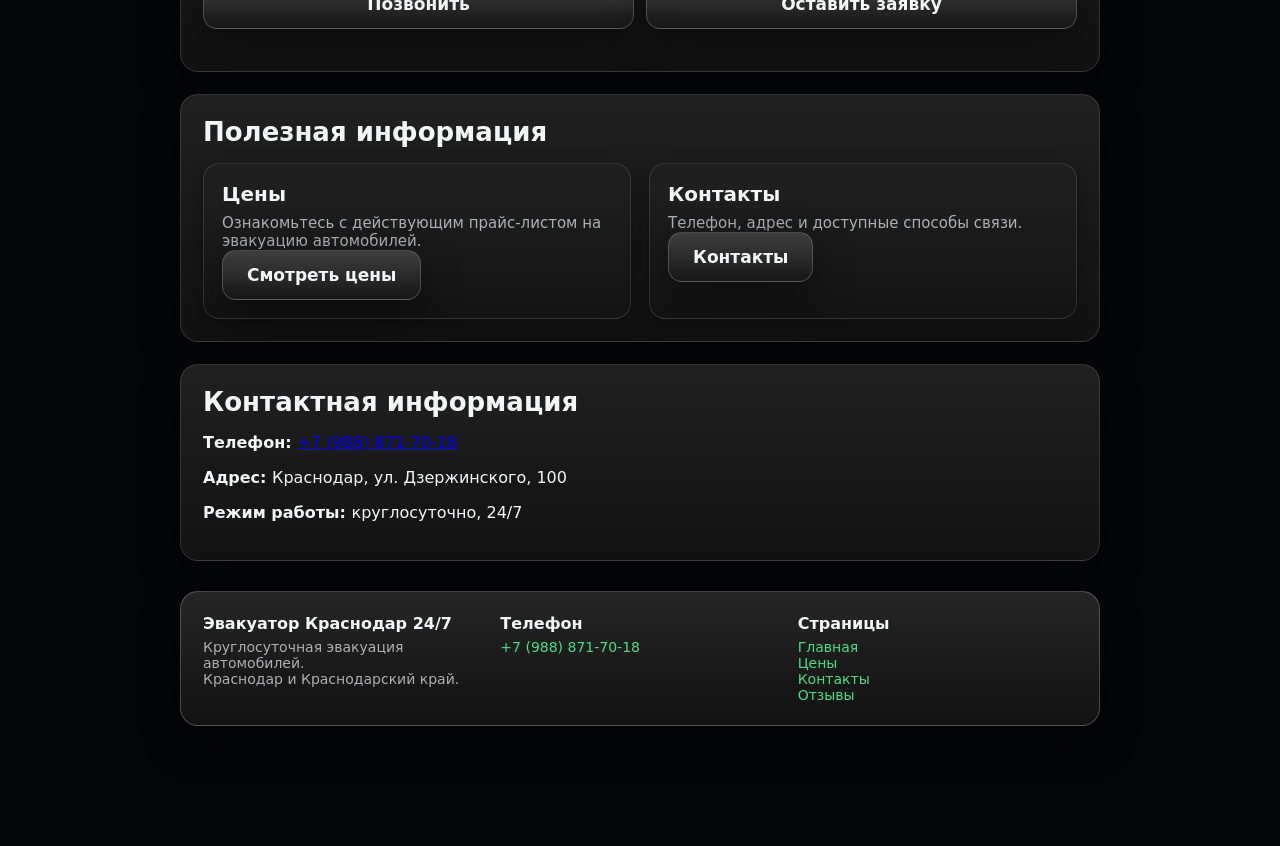
==== commit a5b10c23: "Update about.html" ====
--- a/about.html
+++ b/about.html
@@ -1,28 +1,32 @@
 <!DOCTYPE html>
 <html lang="ru">
+
 <head>
+
   <meta charset="UTF-8">
-
-  <title>О компании — Эвакуатор Краснодар 24/7</title>
 
   <meta
     name="viewport"
     content="width=device-width, initial-scale=1.0"
   >
 
+  <title>
+    О компании — Эвакуатор Краснодар 24/7
+  </title>
+
   <meta
     name="description"
-    content="Эвакуатор Краснодар 24/7 — круглосуточная эвакуация автомобилей в Краснодаре и Краснодарском крае. Ориентировочная подача от 15–25 минут, аккуратная погрузка и согласование стоимости."
+    content="Эвакуатор Краснодар 24/7 — круглосуточная эвакуация автомобилей в Краснодаре и Краснодарском крае. Подача от 15–25 минут, аккуратная погрузка и согласованная стоимость."
+  >
+
+  <meta
+    name="author"
+    content="Эвакуатор Краснодар 24/7"
   >
 
   <meta
     name="robots"
     content="index, follow, max-image-preview:large"
-  >
-
-  <meta
-    name="author"
-    content="Эвакуатор Краснодар 24/7"
   >
 
   <link
@@ -42,7 +46,8 @@
     href="https://evakuator-krd.online/about.html"
   >
 
-  <!-- Open Graph -->
+
+  <!-- OPEN GRAPH -->
 
   <meta
     property="og:type"
@@ -66,7 +71,7 @@
 
   <meta
     property="og:description"
-    content="Круглосуточная эвакуация автомобилей в Краснодаре и Краснодарском крае. Ориентировочная подача от 15–25 минут, аккуратная погрузка и согласование стоимости."
+    content="Круглосуточная эвакуация автомобилей в Краснодаре и Краснодарском крае. Подача от 15–25 минут, аккуратная погрузка и согласованная стоимость."
   >
 
   <meta
@@ -80,6 +85,11 @@
   >
 
   <meta
+    property="og:image:alt"
+    content="Эвакуатор Краснодар 24/7"
+  >
+
+  <meta
     property="og:image:type"
     content="image/png"
   >
@@ -94,12 +104,8 @@
     content="1200"
   >
 
-  <meta
-    property="og:image:alt"
-    content="Эвакуатор Краснодар 24/7"
-  >
-
-  <!-- Twitter -->
+
+  <!-- TWITTER -->
 
   <meta
     name="twitter:card"
@@ -113,7 +119,7 @@
 
   <meta
     name="twitter:description"
-    content="Круглосуточная эвакуация автомобилей в Краснодаре и Краснодарском крае. Ориентировочная подача от 15–25 минут и аккуратная погрузка."
+    content="Круглосуточная эвакуация автомобилей в Краснодаре и Краснодарском крае."
   >
 
   <meta
@@ -125,6 +131,7 @@
     name="twitter:image:alt"
     content="Эвакуатор Краснодар 24/7"
   >
+
 
   <!-- PWA -->
 
@@ -150,7 +157,12 @@
 
   <meta
     name="apple-mobile-web-app-status-bar-style"
-    content="black"
+    content="black-translucent"
+  >
+
+  <meta
+    name="apple-mobile-web-app-title"
+    content="Эвакуатор"
   >
 
   <link
@@ -158,7 +170,8 @@
     href="/preload.png"
   >
 
-  <!-- Styles -->
+
+  <!-- STYLES -->
 
   <link
     rel="stylesheet"
@@ -171,7 +184,18 @@
     type="image/png"
   >
 
-  <!-- Schema.org -->
+
+  <!-- PRELOAD HERO -->
+
+  <link
+    rel="preload"
+    as="image"
+    href="/banner-top.webp"
+    type="image/webp"
+  >
+
+
+  <!-- STRUCTURED DATA -->
 
   <script type="application/ld+json">
   {
@@ -190,12 +214,13 @@
         "@type": "LocalBusiness",
         "@id": "https://evakuator-krd.online/#business",
         "name": "Эвакуатор Краснодар 24/7",
-        "description": "Круглосуточная эвакуация автомобилей в Краснодаре и Краснодарском крае.",
         "url": "https://evakuator-krd.online/",
         "telephone": "+79888717018",
-        "image": "https://evakuator-krd.online/banner-top.png",
+        "description": "Круглосуточная эвакуация автомобилей в Краснодаре и Краснодарском крае.",
+        "image": [
+          "https://evakuator-krd.online/banner-top.png"
+        ],
         "priceRange": "₽₽",
-
         "address": {
           "@type": "PostalAddress",
           "streetAddress": "ул. Дзержинского, 100",
@@ -203,12 +228,10 @@
           "addressRegion": "Краснодарский край",
           "addressCountry": "RU"
         },
-
         "areaServed": {
           "@type": "AdministrativeArea",
           "name": "Краснодарский край"
         },
-
         "openingHoursSpecification": {
           "@type": "OpeningHoursSpecification",
           "dayOfWeek": [
@@ -230,33 +253,17 @@
         "@id": "https://evakuator-krd.online/about.html#about",
         "url": "https://evakuator-krd.online/about.html",
         "name": "О компании — Эвакуатор Краснодар 24/7",
-        "description": "Информация о службе эвакуации автомобилей в Краснодаре и Краснодарском крае.",
+        "description": "Информация о службе круглосуточной эвакуации автомобилей в Краснодаре и Краснодарском крае.",
         "inLanguage": "ru-RU",
         "isPartOf": {
           "@id": "https://evakuator-krd.online/#website"
         },
         "about": {
           "@id": "https://evakuator-krd.online/#business"
+        },
+        "mainEntity": {
+          "@id": "https://evakuator-krd.online/#business"
         }
-      },
-
-      {
-        "@type": "BreadcrumbList",
-        "@id": "https://evakuator-krd.online/about.html#breadcrumbs",
-        "itemListElement": [
-          {
-            "@type": "ListItem",
-            "position": 1,
-            "name": "Главная",
-            "item": "https://evakuator-krd.online/"
-          },
-          {
-            "@type": "ListItem",
-            "position": 2,
-            "name": "О компании",
-            "item": "https://evakuator-krd.online/about.html"
-          }
-        ]
       }
 
     ]
@@ -265,9 +272,19 @@
 
 </head>
 
-<body id="top" class="theme-dark page-fade-in">
-
-  <div id="preloader">
+
+<body
+  id="top"
+  class="theme-dark page-fade-in"
+>
+
+
+  <!-- PRELOADER -->
+
+  <div
+    id="preloader"
+    aria-hidden="true"
+  >
 
     <img
       src="/preload.png"
@@ -283,7 +300,11 @@
 
   </div>
 
+
   <div class="container">
+
+
+    <!-- HERO -->
 
     <header class="hero fade-in">
 
@@ -308,6 +329,9 @@
 
     </header>
 
+
+    <!-- TOP BUTTONS -->
+
     <div class="top-buttons fade-in">
 
       <button
@@ -341,11 +365,15 @@
 
     </div>
 
+
     <main>
 
+
       <section class="section fade-in">
 
-        <h1>О компании</h1>
+        <h1>
+          О компании
+        </h1>
 
         <p>
           <strong>Эвакуатор Краснодар 24/7</strong> —
@@ -368,37 +396,48 @@
 
       </section>
 
+
       <section class="section fade-in">
 
-        <h2>Наши преимущества</h2>
+        <h2>
+          Наши преимущества
+        </h2>
 
         <div class="services-list">
 
           <div class="service-card">
 
-            <h3>24/7</h3>
+            <h3>
+              Работаем 24/7
+            </h3>
 
             <p>
-              Работаем круглосуточно, включая выходные
+              Круглосуточная работа, включая выходные
               и праздничные дни.
             </p>
 
           </div>
 
+
           <div class="service-card">
 
-            <h3>Ориентировочная быстрая подача</h3>
+            <h3>
+              Ориентировочная быстрая подача
+            </h3>
 
             <p>
-              Подача от 15–25 минут в зависимости
-              от района, дорожной ситуации и загрузки.
+              Ориентировочное время подачи от 15–25 минут
+              в зависимости от ситуации.
             </p>
 
           </div>
 
+
           <div class="service-card">
 
-            <h3>Аккуратная погрузка</h3>
+            <h3>
+              Аккуратная погрузка
+            </h3>
 
             <p>
               Используем эвакуаторное оборудование
@@ -407,12 +446,15 @@
 
           </div>
 
+
           <div class="service-card">
 
-            <h3>Стоимость согласовывается заранее</h3>
+            <h3>
+              Стоимость согласовывается заранее
+            </h3>
 
             <p>
-              Стоимость заказа согласовывается
+              Условия и стоимость заказа согласовываются
               перед выполнением работ.
             </p>
 
@@ -422,9 +464,12 @@
 
       </section>
 
+
       <section class="section fade-in">
 
-        <h2>Работаем в Краснодаре и крае</h2>
+        <h2>
+          Работаем в Краснодаре и Краснодарском крае
+        </h2>
 
         <p class="muted">
           Выполняем эвакуацию легковых автомобилей,
@@ -439,57 +484,136 @@
           по телефону или оставьте заявку через сайт.
         </p>
 
-        <a
-          class="apple-glass-btn"
-          href="/request.html"
-          aria-label="Оставить заявку на эвакуатор"
-        >
-          Оставить заявку
-        </a>
+        <div class="btn-row">
+
+          <a
+            class="apple-glass-btn"
+            href="tel:+79888717018"
+            aria-label="Позвонить в службу эвакуации"
+          >
+            Позвонить
+          </a>
+
+          <a
+            class="apple-glass-btn"
+            href="/request.html"
+            aria-label="Оставить заявку на эвакуатор"
+          >
+            Оставить заявку
+          </a>
+
+        </div>
 
       </section>
 
+
       <section class="section fade-in">
 
-        <h2>Контакты</h2>
+        <h2>
+          Полезная информация
+        </h2>
+
+        <div class="services-list">
+
+          <div class="service-card">
+
+            <h3>
+              Цены
+            </h3>
+
+            <p>
+              Ознакомьтесь с действующим прайс-листом
+              на эвакуацию автомобилей.
+            </p>
+
+            <a
+              class="apple-glass-btn"
+              href="/prices.html"
+            >
+              Смотреть цены
+            </a>
+
+          </div>
+
+
+          <div class="service-card">
+
+            <h3>
+              Контакты
+            </h3>
+
+            <p>
+              Телефон, адрес и доступные способы связи.
+            </p>
+
+            <a
+              class="apple-glass-btn"
+              href="/contacts.html"
+            >
+              Контакты
+            </a>
+
+          </div>
+
+        </div>
+
+      </section>
+
+
+      <section class="section fade-in">
+
+        <h2>
+          Контактная информация
+        </h2>
 
         <p>
-          <strong>Телефон:</strong>
+
+          <strong>
+            Телефон:
+          </strong>
 
           <a href="tel:+79888717018">
             +7 (988) 871-70-18
           </a>
+
         </p>
 
         <p>
-          <strong>Адрес:</strong>
+
+          <strong>
+            Адрес:
+          </strong>
+
           Краснодар, ул. Дзержинского, 100
+
         </p>
 
         <p>
-          <strong>Режим работы:</strong>
+
+          <strong>
+            Режим работы:
+          </strong>
+
           круглосуточно, 24/7
+
         </p>
 
-        <a
-          class="apple-glass-btn"
-          href="/contacts.html"
-          aria-label="Открыть страницу контактов"
-        >
-          Контакты
-        </a>
-
       </section>
 
     </main>
 
+
+    <!-- FOOTER -->
+
     <footer class="footer fade-in">
 
       <div class="footer-grid">
 
         <div>
 
-          <h3>Эвакуатор Краснодар 24/7</h3>
+          <h3>
+            Эвакуатор Краснодар 24/7
+          </h3>
 
           <p>
             Круглосуточная эвакуация автомобилей.
@@ -501,21 +625,29 @@
 
         </div>
 
+
         <div>
 
-          <h3>Телефон</h3>
+          <h3>
+            Телефон
+          </h3>
 
           <p>
+
             <a href="tel:+79888717018">
               +7 (988) 871-70-18
             </a>
+
           </p>
 
         </div>
 
+
         <div class="footer-right">
 
-          <h3>Навигация</h3>
+          <h3>
+            Страницы
+          </h3>
 
           <p>
             <a href="/">
@@ -549,28 +681,44 @@
 
   </div>
 
+
+  <!-- BOTTOM MENU -->
+
   <nav
     class="bottom-menu fade-in"
     aria-label="Основная навигация"
   >
 
-    <a href="/">
+    <a
+      href="/"
+      aria-label="Главная"
+    >
       Главная
     </a>
 
-    <a href="/prices.html">
+    <a
+      href="/prices.html"
+      aria-label="Цены"
+    >
       Цены
     </a>
 
-    <a href="/request.html">
+    <a
+      href="/request.html"
+      aria-label="Заявка"
+    >
       Заявка
     </a>
 
-    <a href="#top">
+    <a
+      href="#top"
+      aria-label="Наверх"
+    >
       Наверх
     </a>
 
   </nav>
+
 
   <script
     src="/app.js"
@@ -578,4 +726,5 @@
   ></script>
 
 </body>
+
 </html>
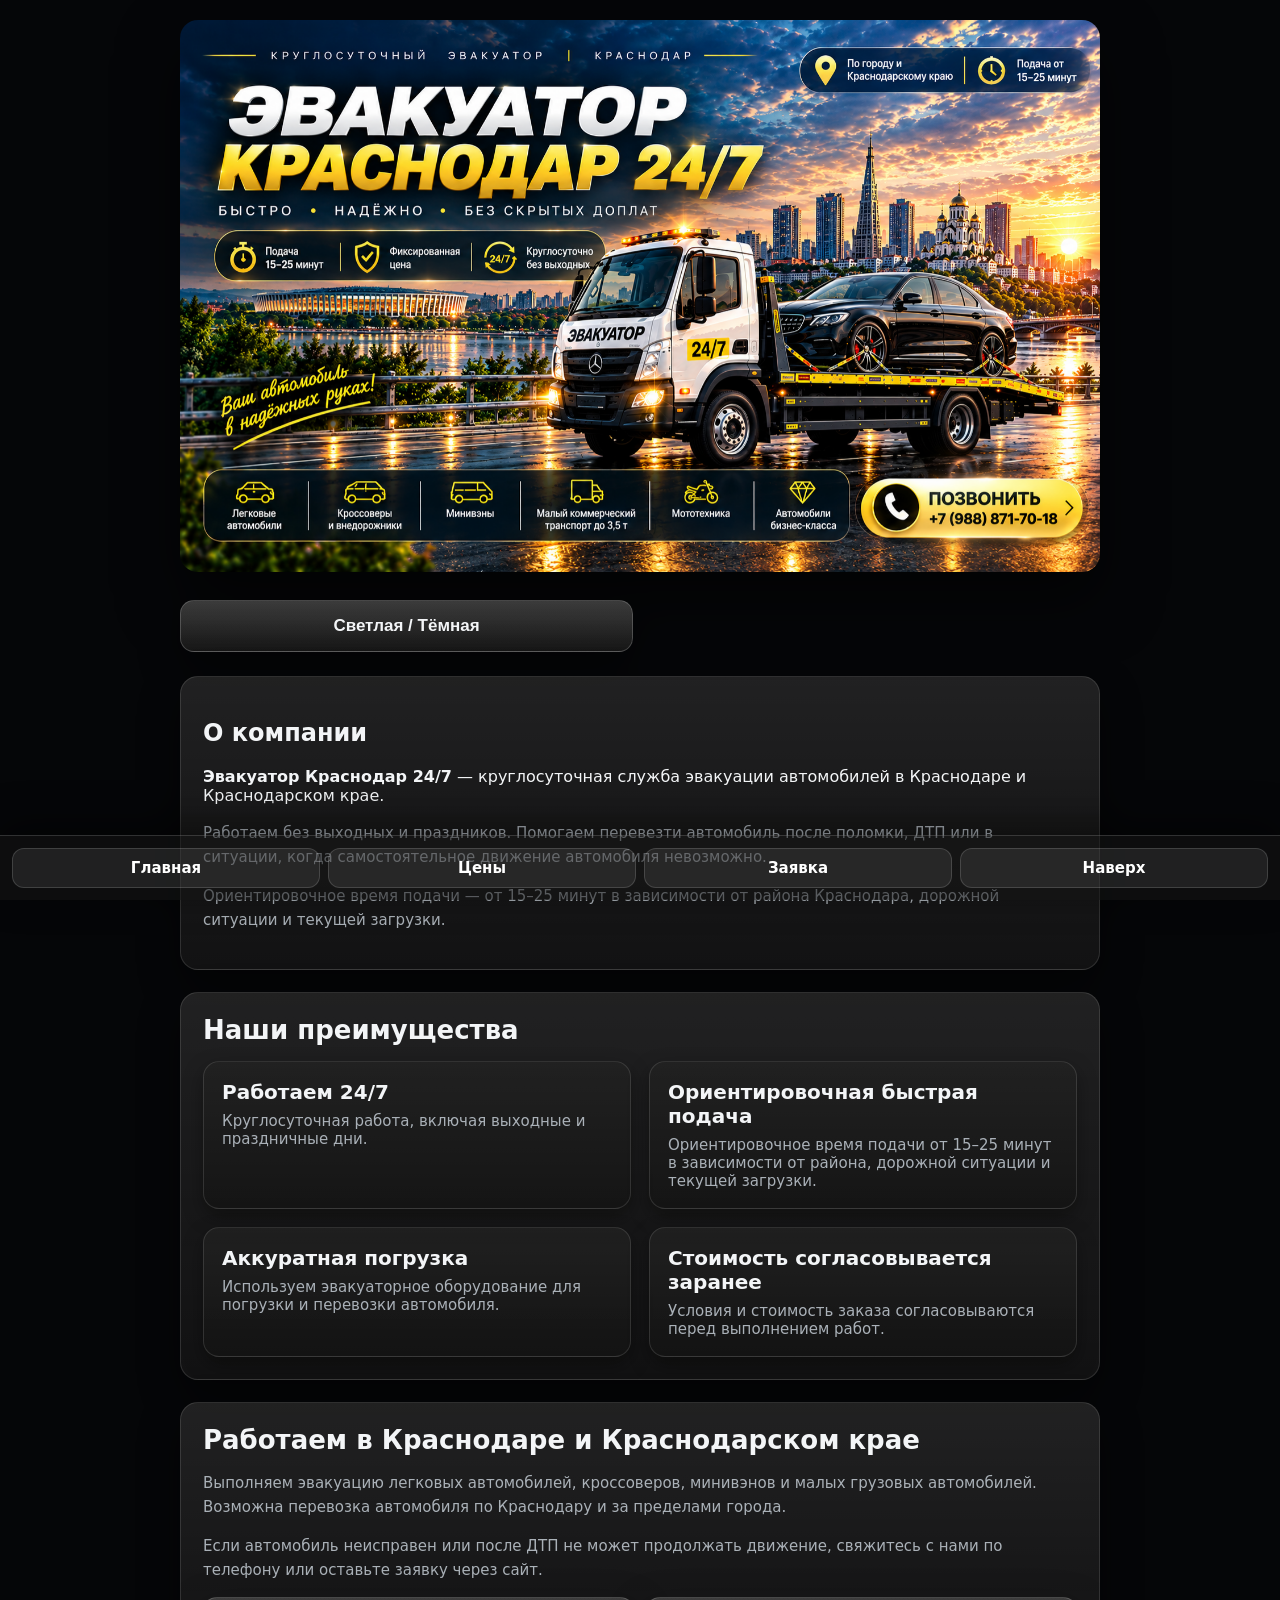
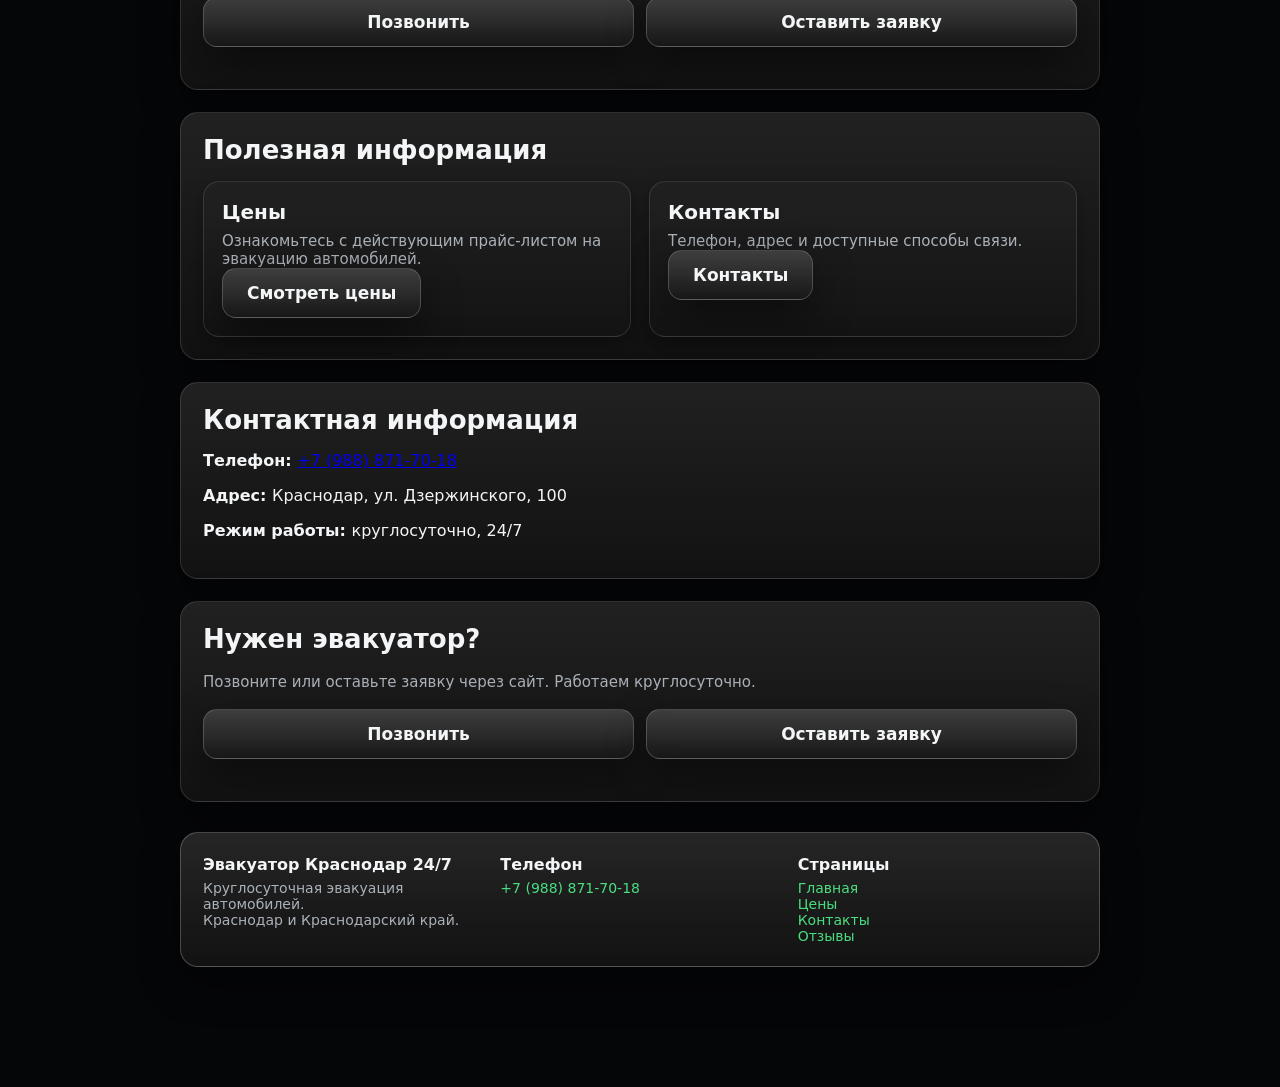
==== commit fbde62ca: "Update about.html" ====
--- a/about.html
+++ b/about.html
@@ -16,7 +16,7 @@
 
   <meta
     name="description"
-    content="Эвакуатор Краснодар 24/7 — круглосуточная эвакуация автомобилей в Краснодаре и Краснодарском крае. Подача от 15–25 минут, аккуратная погрузка и согласованная стоимость."
+    content="Эвакуатор Краснодар 24/7 — круглосуточная эвакуация автомобилей в Краснодаре и Краснодарском крае. Ориентировочная подача от 15–25 минут, аккуратная погрузка и согласованная стоимость."
   >
 
   <meta
@@ -71,7 +71,7 @@
 
   <meta
     property="og:description"
-    content="Круглосуточная эвакуация автомобилей в Краснодаре и Краснодарском крае. Подача от 15–25 минут, аккуратная погрузка и согласованная стоимость."
+    content="Круглосуточная эвакуация автомобилей в Краснодаре и Краснодарском крае. Ориентировочная подача от 15–25 минут, аккуратная погрузка и согласованная стоимость."
   >
 
   <meta
@@ -344,6 +344,7 @@
         Установить приложение
       </button>
 
+
       <button
         id="iosInstall"
         class="apple-glass-btn install-btn"
@@ -354,6 +355,7 @@
         Установить на iPhone
       </button>
 
+
       <button
         id="themeToggle"
         class="apple-glass-btn theme-btn"
@@ -369,17 +371,24 @@
     <main>
 
 
-      <section class="section fade-in">
-
-        <h1>
+      <!-- ABOUT -->
+
+      <section
+        class="section fade-in"
+        aria-labelledby="about-title"
+      >
+
+        <h1 id="about-title">
           О компании
         </h1>
+
 
         <p>
           <strong>Эвакуатор Краснодар 24/7</strong> —
           круглосуточная служба эвакуации автомобилей
           в Краснодаре и Краснодарском крае.
         </p>
+
 
         <p class="muted">
           Работаем без выходных и праздников.
@@ -388,6 +397,7 @@
           автомобиля невозможно.
         </p>
 
+
         <p class="muted">
           Ориентировочное время подачи — от 15–25 минут
           в зависимости от района Краснодара, дорожной ситуации
@@ -397,13 +407,20 @@
       </section>
 
 
-      <section class="section fade-in">
-
-        <h2>
+      <!-- ADVANTAGES -->
+
+      <section
+        class="section fade-in"
+        aria-labelledby="advantages-title"
+      >
+
+        <h2 id="advantages-title">
           Наши преимущества
         </h2>
 
+
         <div class="services-list">
+
 
           <div class="service-card">
 
@@ -427,7 +444,8 @@
 
             <p>
               Ориентировочное время подачи от 15–25 минут
-              в зависимости от ситуации.
+              в зависимости от района, дорожной ситуации
+              и текущей загрузки.
             </p>
 
           </div>
@@ -460,16 +478,23 @@
 
           </div>
 
+
         </div>
 
       </section>
 
 
-      <section class="section fade-in">
-
-        <h2>
+      <!-- SERVICE AREA -->
+
+      <section
+        class="section fade-in"
+        aria-labelledby="area-title"
+      >
+
+        <h2 id="area-title">
           Работаем в Краснодаре и Краснодарском крае
         </h2>
+
 
         <p class="muted">
           Выполняем эвакуацию легковых автомобилей,
@@ -478,11 +503,13 @@
           и за пределами города.
         </p>
 
+
         <p class="muted">
           Если автомобиль неисправен или после ДТП
           не может продолжать движение, свяжитесь с нами
           по телефону или оставьте заявку через сайт.
         </p>
+
 
         <div class="btn-row">
 
@@ -494,6 +521,7 @@
             Позвонить
           </a>
 
+
           <a
             class="apple-glass-btn"
             href="/request.html"
@@ -507,13 +535,20 @@
       </section>
 
 
-      <section class="section fade-in">
-
-        <h2>
+      <!-- INFORMATION -->
+
+      <section
+        class="section fade-in"
+        aria-labelledby="information-title"
+      >
+
+        <h2 id="information-title">
           Полезная информация
         </h2>
 
+
         <div class="services-list">
+
 
           <div class="service-card">
 
@@ -526,9 +561,11 @@
               на эвакуацию автомобилей.
             </p>
 
+
             <a
               class="apple-glass-btn"
               href="/prices.html"
+              aria-label="Посмотреть цены на эвакуатор"
             >
               Смотреть цены
             </a>
@@ -546,25 +583,34 @@
               Телефон, адрес и доступные способы связи.
             </p>
 
+
             <a
               class="apple-glass-btn"
               href="/contacts.html"
+              aria-label="Перейти к контактам"
             >
               Контакты
             </a>
 
           </div>
 
+
         </div>
 
       </section>
 
 
-      <section class="section fade-in">
-
-        <h2>
+      <!-- CONTACT INFORMATION -->
+
+      <section
+        class="section fade-in"
+        aria-labelledby="contact-title"
+      >
+
+        <h2 id="contact-title">
           Контактная информация
         </h2>
+
 
         <p>
 
@@ -572,11 +618,15 @@
             Телефон:
           </strong>
 
-          <a href="tel:+79888717018">
+          <a
+            href="tel:+79888717018"
+            aria-label="Позвонить по номеру +7 988 871 70 18"
+          >
             +7 (988) 871-70-18
           </a>
 
         </p>
+
 
         <p>
 
@@ -588,6 +638,7 @@
 
         </p>
 
+
         <p>
 
           <strong>
@@ -600,6 +651,49 @@
 
       </section>
 
+
+      <!-- CTA -->
+
+      <section
+        class="section fade-in"
+        aria-labelledby="cta-title"
+      >
+
+        <h2 id="cta-title">
+          Нужен эвакуатор?
+        </h2>
+
+
+        <p class="muted">
+          Позвоните или оставьте заявку через сайт.
+          Работаем круглосуточно.
+        </p>
+
+
+        <div class="btn-row">
+
+          <a
+            class="apple-glass-btn"
+            href="tel:+79888717018"
+            aria-label="Позвонить в службу эвакуации"
+          >
+            Позвонить
+          </a>
+
+
+          <a
+            class="apple-glass-btn"
+            href="/request.html"
+            aria-label="Оставить заявку на эвакуатор"
+          >
+            Оставить заявку
+          </a>
+
+        </div>
+
+      </section>
+
+
     </main>
 
 
@@ -608,6 +702,7 @@
     <footer class="footer fade-in">
 
       <div class="footer-grid">
+
 
         <div>
 
@@ -634,7 +729,10 @@
 
           <p>
 
-            <a href="tel:+79888717018">
+            <a
+              href="tel:+79888717018"
+              aria-label="Позвонить по номеру +7 988 871 70 18"
+            >
               +7 (988) 871-70-18
             </a>
 
@@ -649,35 +747,49 @@
             Страницы
           </h3>
 
+
           <p>
+
             <a href="/">
               Главная
             </a>
+
           </p>
 
+
           <p>
+
             <a href="/prices.html">
               Цены
             </a>
+
           </p>
 
+
           <p>
+
             <a href="/contacts.html">
               Контакты
             </a>
+
           </p>
 
+
           <p>
+
             <a href="/reviews.html">
               Отзывы
             </a>
+
           </p>
 
         </div>
 
+
       </div>
 
     </footer>
+
 
   </div>
 
@@ -696,6 +808,7 @@
       Главная
     </a>
 
+
     <a
       href="/prices.html"
       aria-label="Цены"
@@ -703,6 +816,7 @@
       Цены
     </a>
 
+
     <a
       href="/request.html"
       aria-label="Заявка"
@@ -710,6 +824,7 @@
       Заявка
     </a>
 
+
     <a
       href="#top"
       aria-label="Наверх"
@@ -720,11 +835,14 @@
   </nav>
 
 
+  <!-- SCRIPTS -->
+
   <script
     src="/app.js"
     defer
   ></script>
 
+
 </body>
 
 </html>
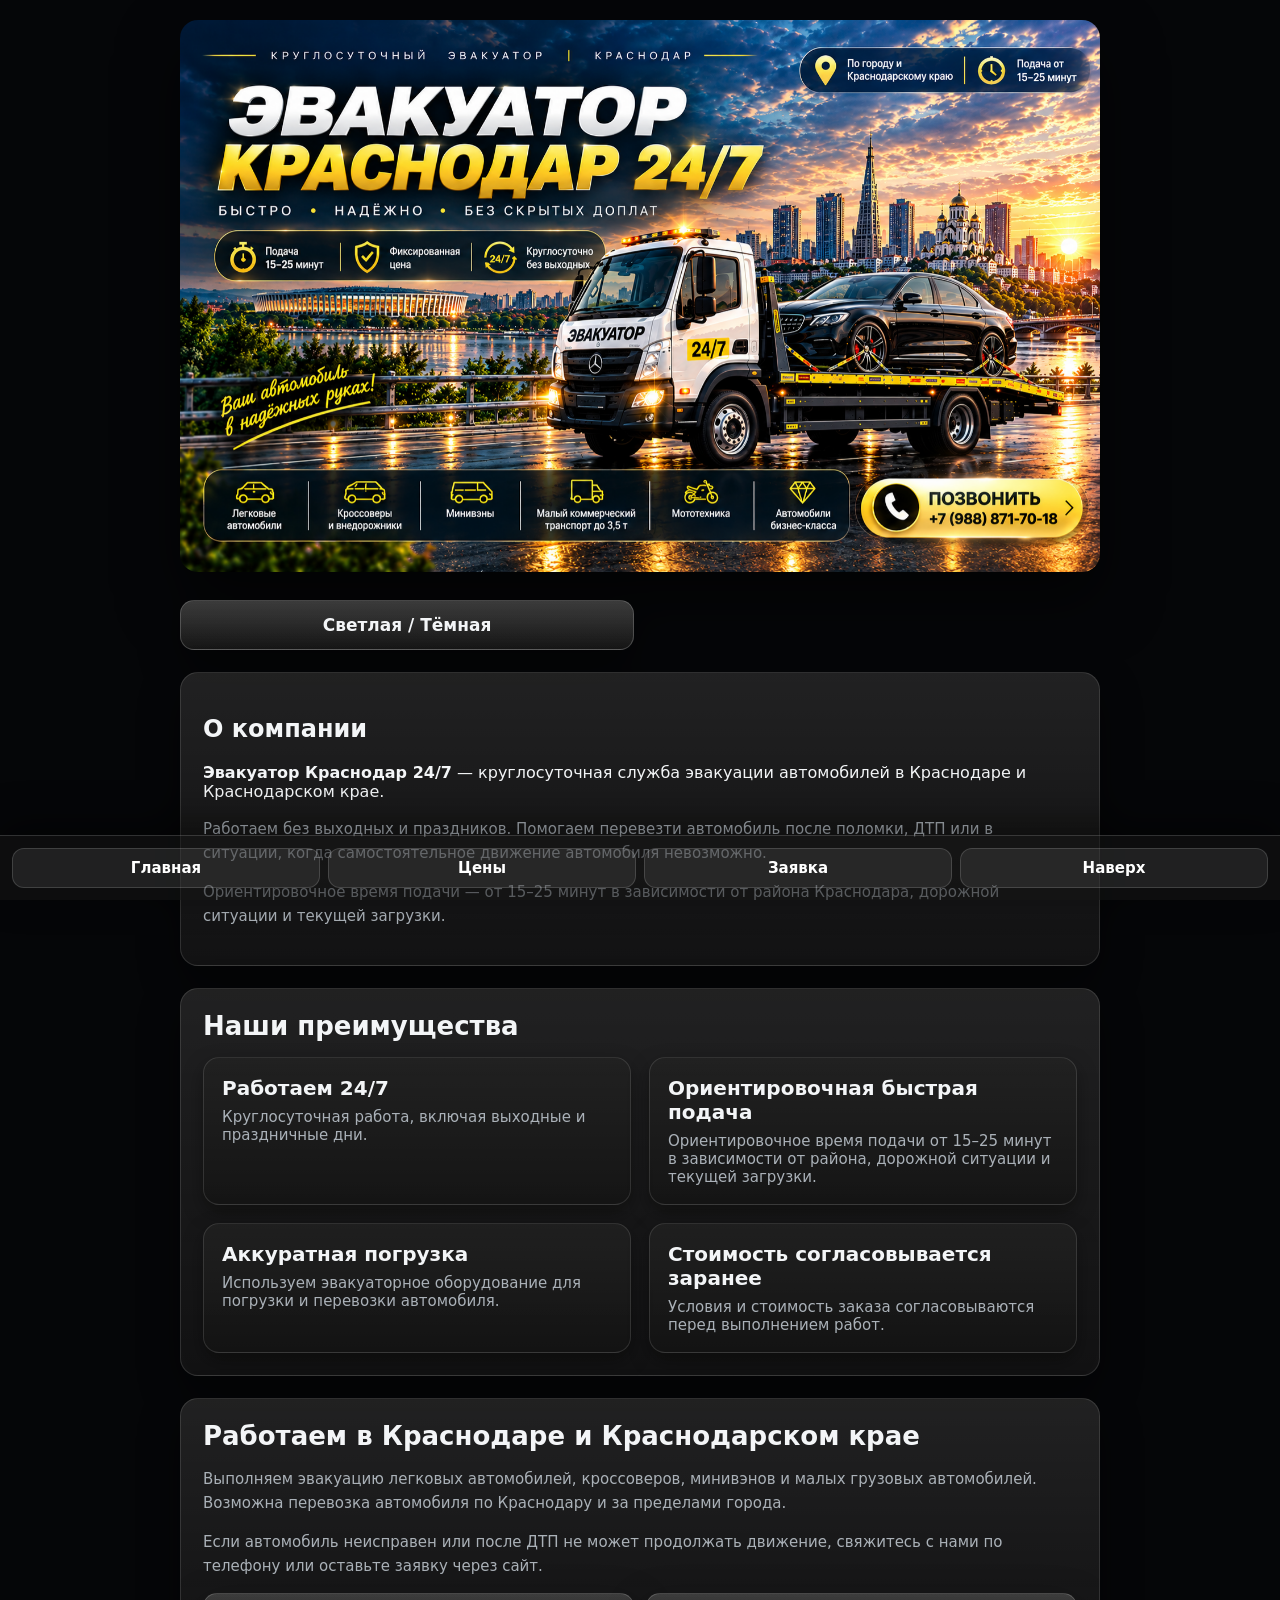
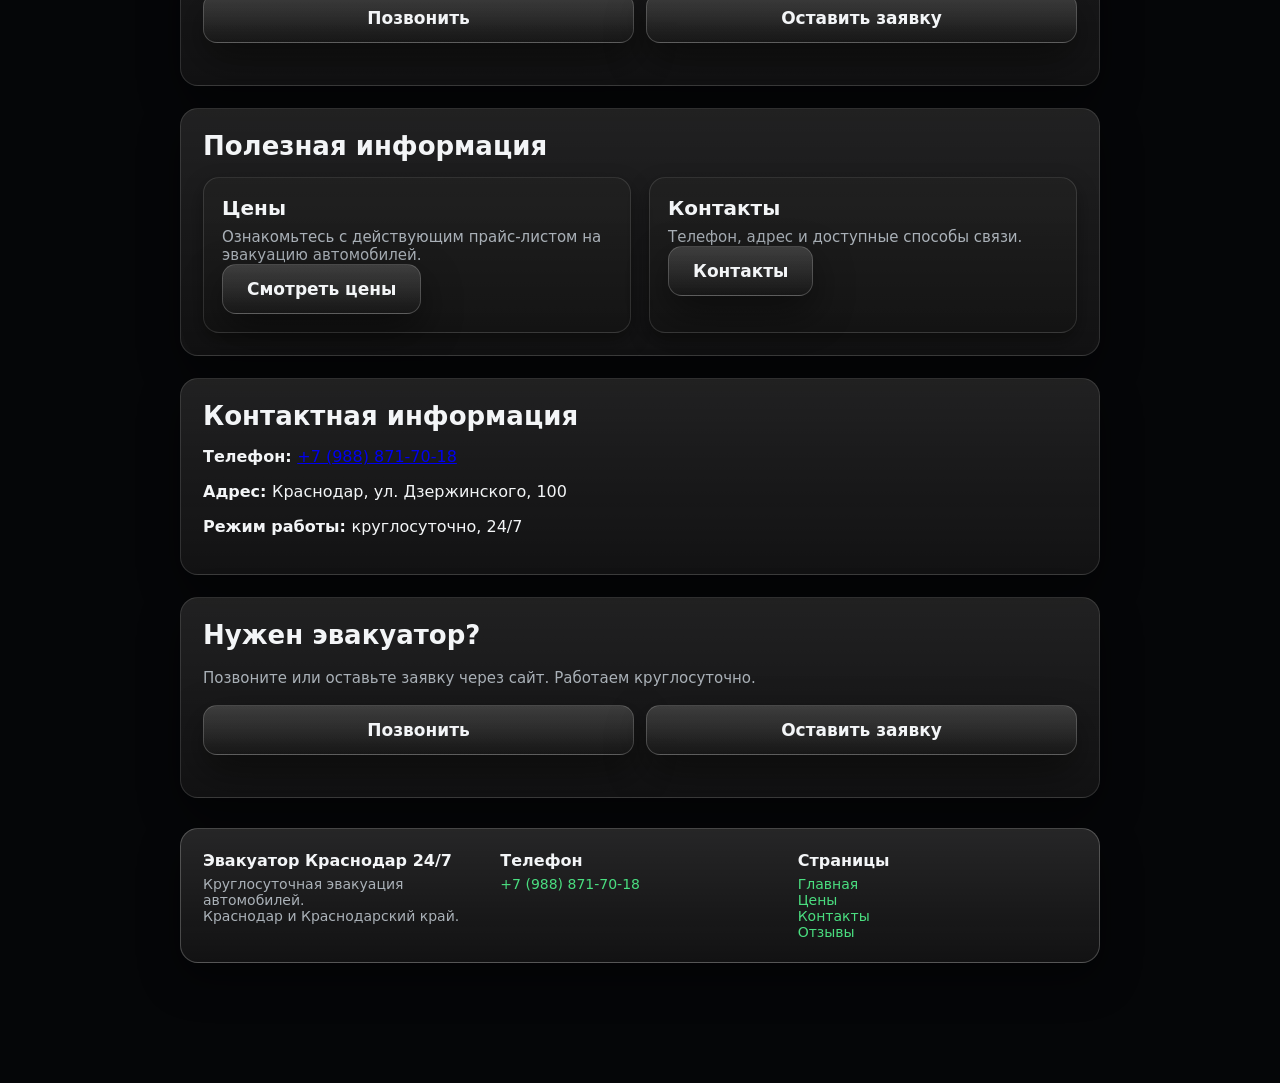
==== commit 50bacd7d: "Update about.html" ====
--- a/about.html
+++ b/about.html
@@ -382,13 +382,11 @@
           О компании
         </h1>
 
-
         <p>
           <strong>Эвакуатор Краснодар 24/7</strong> —
           круглосуточная служба эвакуации автомобилей
           в Краснодаре и Краснодарском крае.
         </p>
-
 
         <p class="muted">
           Работаем без выходных и праздников.
@@ -397,7 +395,6 @@
           автомобиля невозможно.
         </p>
 
-
         <p class="muted">
           Ориентировочное время подачи — от 15–25 минут
           в зависимости от района Краснодара, дорожной ситуации
@@ -418,7 +415,6 @@
           Наши преимущества
         </h2>
 
-
         <div class="services-list">
 
 
@@ -494,7 +490,6 @@
         <h2 id="area-title">
           Работаем в Краснодаре и Краснодарском крае
         </h2>
-
 
         <p class="muted">
           Выполняем эвакуацию легковых автомобилей,
@@ -503,13 +498,11 @@
           и за пределами города.
         </p>
 
-
         <p class="muted">
           Если автомобиль неисправен или после ДТП
           не может продолжать движение, свяжитесь с нами
           по телефону или оставьте заявку через сайт.
         </p>
-
 
         <div class="btn-row">
 
@@ -521,7 +514,6 @@
             Позвонить
           </a>
 
-
           <a
             class="apple-glass-btn"
             href="/request.html"
@@ -546,7 +538,6 @@
           Полезная информация
         </h2>
 
-
         <div class="services-list">
 
 
@@ -560,7 +551,6 @@
               Ознакомьтесь с действующим прайс-листом
               на эвакуацию автомобилей.
             </p>
-
 
             <a
               class="apple-glass-btn"
@@ -583,7 +573,6 @@
               Телефон, адрес и доступные способы связи.
             </p>
 
-
             <a
               class="apple-glass-btn"
               href="/contacts.html"
@@ -611,7 +600,6 @@
           Контактная информация
         </h2>
 
-
         <p>
 
           <strong>
@@ -663,12 +651,10 @@
           Нужен эвакуатор?
         </h2>
 
-
         <p class="muted">
           Позвоните или оставьте заявку через сайт.
           Работаем круглосуточно.
         </p>
-
 
         <div class="btn-row">
 
@@ -747,40 +733,28 @@
             Страницы
           </h3>
 
-
           <p>
-
             <a href="/">
               Главная
             </a>
-
           </p>
 
-
           <p>
-
             <a href="/prices.html">
               Цены
             </a>
-
           </p>
 
-
           <p>
-
             <a href="/contacts.html">
               Контакты
             </a>
-
           </p>
 
-
           <p>
-
             <a href="/reviews.html">
               Отзывы
             </a>
-
           </p>
 
         </div>
--- a/style.css
+++ b/style.css
@@ -7,6 +7,8 @@
   --muted-light:#6b7280;
 
   --radius:18px;
+  --button-gap:12px;
+
   --shadow-heavy:0 28px 60px rgba(0,0,0,.55);
   --shadow-medium:0 16px 40px rgba(0,0,0,.45);
   --shadow-soft:0 8px 20px rgba(0,0,0,.35);
@@ -34,7 +36,9 @@
 }
 
 @keyframes pageLoad {
-  to { opacity:1; }
+  to {
+    opacity:1;
+  }
 }
 
 body.theme-dark {
@@ -54,7 +58,10 @@
   padding-bottom:120px;
 }
 
-/* HERO */
+/* =========================================================
+   HERO
+   ========================================================= */
+
 .hero {
   position:relative;
   width:100%;
@@ -73,7 +80,10 @@
   will-change:opacity;
 }
 
-/* Fade-in */
+/* =========================================================
+   FADE-IN
+   ========================================================= */
+
 .fade-in {
   opacity:0;
   transform:translateY(30px);
@@ -82,97 +92,165 @@
 }
 
 @keyframes fadeIn {
-  to { opacity:1; transform:translateY(0); }
-}
-
-/* TOP BUTTONS */
+  to {
+    opacity:1;
+    transform:translateY(0);
+  }
+}
+
+/* =========================================================
+   TOP BUTTONS
+   ========================================================= */
+
 .top-buttons {
   display:grid;
-  grid-template-columns:repeat(2, minmax(0, 1fr));
+
+  grid-template-columns:
+    repeat(2, minmax(0, 1fr));
+
   align-items:stretch;
-  gap:14px;
+
+  gap:var(--button-gap);
+
   width:100%;
-  margin-bottom:24px;
+
+  margin:0 0 var(--button-gap);
 }
 
 .install-btn,
 .theme-btn {
   width:100%;
   min-width:0;
+
   margin:0;
 }
 
-.install-btn.apple-glass-btn,
-.theme-btn.apple-glass-btn {
-  min-height:52px;
-  margin:0;
-}
-
-/* BUTTONS */
+/* =========================================================
+   BUTTONS
+   ========================================================= */
+
 .apple-glass-btn {
   display:inline-flex;
+
   align-items:center;
   justify-content:center;
+
   padding:14px 24px;
+
   border-radius:14px;
+
   font-size:17px;
   font-weight:600;
+
   text-decoration:none;
+
   cursor:pointer;
-  transition:transform .25s cubic-bezier(.25,1.25,.45,.94), box-shadow .25s ease;
+
+  transition:
+    transform .25s cubic-bezier(.25,1.25,.45,.94),
+    box-shadow .25s ease;
+
   box-shadow:var(--shadow-medium);
+
   position:relative;
+
   user-select:none;
+
   will-change:transform;
+
+  font-family:inherit;
 }
 
 .apple-glass-btn::after {
   content:"";
+
   position:absolute;
+
   inset:0;
+
   border-radius:inherit;
-  background:linear-gradient(180deg, rgba(255,255,255,.25), rgba(255,255,255,.05));
+
+  background:
+    linear-gradient(
+      180deg,
+      rgba(255,255,255,.25),
+      rgba(255,255,255,.05)
+    );
+
   opacity:.25;
+
   pointer-events:none;
 }
 
 body.theme-dark .apple-glass-btn {
   color:var(--text-dark);
-  background:
-    linear-gradient(180deg, rgba(255,255,255,.12), rgba(255,255,255,.04)),
-    linear-gradient(180deg, rgba(20,20,20,.85), rgba(10,10,10,.92));
+
+  background:
+    linear-gradient(
+      180deg,
+      rgba(255,255,255,.12),
+      rgba(255,255,255,.04)
+    ),
+    linear-gradient(
+      180deg,
+      rgba(20,20,20,.85),
+      rgba(10,10,10,.92)
+    );
+
   border:1px solid rgba(255,255,255,.22);
 }
 
 body.theme-light .apple-glass-btn {
   color:var(--text-light);
-  background:
-    linear-gradient(180deg, rgba(255,255,255,.98), rgba(255,255,255,.92));
+
+  background:
+    linear-gradient(
+      180deg,
+      rgba(255,255,255,.98),
+      rgba(255,255,255,.92)
+    );
+
   border:1px solid rgba(0,0,0,.12);
 }
 
 .apple-glass-btn:hover {
   transform:translateY(-4px) scale(1.03);
-  box-shadow:0 22px 50px rgba(0,0,0,.55);
+
+  box-shadow:
+    0 22px 50px rgba(0,0,0,.55);
 }
 
 .apple-glass-btn:active {
   transform:translateY(1px) scale(.97);
 }
 
+/* =========================================================
+   MAIN BUTTON ROW
+   ========================================================= */
+
 .btn-row {
   display:flex;
+
   justify-content:space-between;
-  gap:12px;
+
+  gap:var(--button-gap);
+
   flex-wrap:wrap;
-  margin-bottom:20px;
+
+  margin:0 0 20px;
 }
 
 .btn-row > .apple-glass-btn {
   flex:1 1 0;
+
   min-width:0;
+
   margin:0;
 }
+
+/* =========================================================
+   MUTED
+   ========================================================= */
 
 .muted {
   font-size:15px;
@@ -187,66 +265,115 @@
   color:var(--muted-light);
 }
 
+/* =========================================================
+   SECTIONS
+   ========================================================= */
+
 .section {
   border-radius:var(--radius);
+
   padding:22px;
+
   margin:22px 0;
+
   box-shadow:var(--shadow-medium);
+
   backdrop-filter:saturate(180%) blur(20px);
+
   transition:backdrop-filter .35s ease;
+
   will-change:transform, opacity;
 }
 
 body.theme-dark .section {
   background:
-    linear-gradient(180deg, rgba(255,255,255,.10), rgba(255,255,255,.04)),
+    linear-gradient(
+      180deg,
+      rgba(255,255,255,.10),
+      rgba(255,255,255,.04)
+    ),
     rgba(10,10,10,.85);
+
   border:1px solid rgba(255,255,255,.12);
 }
 
 body.theme-light .section {
   background:
-    linear-gradient(180deg, rgba(255,255,255,.98), rgba(255,255,255,.92));
+    linear-gradient(
+      180deg,
+      rgba(255,255,255,.98),
+      rgba(255,255,255,.92)
+    );
+
   border:1px solid rgba(0,0,0,.06);
 }
 
 .section h2 {
   margin:0 0 16px;
+
   font-size:26px;
+
   font-weight:700;
 }
+
+/* =========================================================
+   SOCIAL
+   ========================================================= */
 
 .social-row {
   display:flex;
+
   gap:10px;
+
   flex-wrap:wrap;
 }
 
 .social-glass {
   flex:1;
+
   padding:12px 14px;
+
   border-radius:14px;
+
   font-size:15px;
+
   font-weight:600;
+
   text-align:center;
+
   text-decoration:none;
+
   transition:.22s ease;
+
   box-shadow:var(--shadow-soft);
+
   will-change:transform;
 }
 
 body.theme-dark .social-glass {
   color:var(--text-dark);
-  background:
-    linear-gradient(180deg, rgba(255,255,255,.12), rgba(255,255,255,.04)),
+
+  background:
+    linear-gradient(
+      180deg,
+      rgba(255,255,255,.12),
+      rgba(255,255,255,.04)
+    ),
     rgba(10,10,10,.85);
+
   border:1px solid rgba(255,255,255,.22);
 }
 
 body.theme-light .social-glass {
   color:var(--text-light);
-  background:
-    linear-gradient(180deg, rgba(255,255,255,.98), rgba(255,255,255,.92));
+
+  background:
+    linear-gradient(
+      180deg,
+      rgba(255,255,255,.98),
+      rgba(255,255,255,.92)
+    );
+
   border:1px solid rgba(0,0,0,.12);
 }
 
@@ -254,48 +381,78 @@
   transform:translateY(-1px);
 }
 
+/* =========================================================
+   SERVICES
+   ========================================================= */
+
 .services-list {
   display:grid;
-  grid-template-columns:repeat(2,1fr);
+
+  grid-template-columns:
+    repeat(2,1fr);
+
   gap:18px;
 }
 
 .service-card {
   padding:18px;
+
   border-radius:16px;
+
   box-shadow:var(--shadow-soft);
-  transition:transform .25s cubic-bezier(.25,.46,.45,.94), box-shadow .25s ease;
+
+  transition:
+    transform .25s cubic-bezier(.25,.46,.45,.94),
+    box-shadow .25s ease;
+
   will-change:transform;
 }
 
 .service-card:hover {
   transform:translateY(-6px);
-  box-shadow:0 26px 60px rgba(0,0,0,.55);
+
+  box-shadow:
+    0 26px 60px rgba(0,0,0,.55);
 }
 
 body.theme-dark .service-card {
   background:
-    linear-gradient(180deg, rgba(255,255,255,.08), rgba(255,255,255,.03)),
+    linear-gradient(
+      180deg,
+      rgba(255,255,255,.08),
+      rgba(255,255,255,.03)
+    ),
     rgba(10,10,10,.75);
+
   border:1px solid rgba(255,255,255,.12);
+
   color:var(--text-dark);
 }
 
 body.theme-light .service-card {
   background:
-    linear-gradient(180deg, rgba(255,255,255,.98), rgba(255,255,255,.92));
+    linear-gradient(
+      180deg,
+      rgba(255,255,255,.98),
+      rgba(255,255,255,.92)
+    );
+
   border:1px solid rgba(0,0,0,.06);
+
   color:var(--text-light);
 }
 
 .service-card h3 {
   margin:0 0 8px;
+
   font-size:20px;
+
   font-weight:700;
 }
 
 .service-card p {
   margin:0;
+
   font-size:15px;
 }
 
@@ -309,6 +466,7 @@
 
 .adv-item {
   margin-top:14px;
+
   font-size:15px;
 }
 
@@ -320,36 +478,59 @@
   color:var(--muted-light);
 }
 
+/* =========================================================
+   REQUEST FORM
+   ========================================================= */
+
 .request-form {
   display:flex;
+
   flex-direction:column;
+
   gap:12px;
 }
 
 .request-form input,
 .request-form textarea {
   width:100%;
+
   padding:12px;
+
   border-radius:14px;
+
   font-size:16px;
+
   border:1px solid transparent;
+
   outline:none;
 }
 
 body.theme-dark .request-form input,
 body.theme-dark .request-form textarea {
   background:
-    linear-gradient(180deg, rgba(255,255,255,.08), rgba(255,255,255,.03)),
+    linear-gradient(
+      180deg,
+      rgba(255,255,255,.08),
+      rgba(255,255,255,.03)
+    ),
     rgba(10,10,10,.75);
+
   border:1px solid rgba(255,255,255,.12);
+
   color:var(--text-dark);
 }
 
 body.theme-light .request-form input,
 body.theme-light .request-form textarea {
   background:
-    linear-gradient(180deg, rgba(255,255,255,.98), rgba(255,255,255,.92));
+    linear-gradient(
+      180deg,
+      rgba(255,255,255,.98),
+      rgba(255,255,255,.92)
+    );
+
   border:1px solid rgba(0,0,0,.06);
+
   color:var(--text-light);
 }
 
@@ -368,16 +549,27 @@
   border-color:rgba(255,255,255,.35);
 }
 
+/* =========================================================
+   STATUS
+   ========================================================= */
+
 .status-box {
   margin-top:10px;
+
   font-size:14px;
+
   opacity:0;
+
   transform:translateY(10px);
-  transition:opacity .45s ease, transform .45s ease;
+
+  transition:
+    opacity .45s ease,
+    transform .45s ease;
 }
 
 .status-show {
   opacity:1;
+
   transform:translateY(0);
 }
 
@@ -389,39 +581,61 @@
   color:var(--muted-light);
 }
 
+/* =========================================================
+   FOOTER
+   ========================================================= */
+
 .footer {
   margin-top:30px;
+
   padding:22px;
+
   border-radius:var(--radius);
+
   box-shadow:var(--shadow-medium);
 }
 
 body.theme-dark .footer {
   background:
-    linear-gradient(180deg, rgba(255,255,255,.12), rgba(255,255,255,.04)),
+    linear-gradient(
+      180deg,
+      rgba(255,255,255,.12),
+      rgba(255,255,255,.04)
+    ),
     rgba(10,10,10,.85);
+
   border:1px solid rgba(255,255,255,.22);
 }
 
 body.theme-light .footer {
   background:
-    linear-gradient(180deg, rgba(255,255,255,.98), rgba(255,255,255,.92));
+    linear-gradient(
+      180deg,
+      rgba(255,255,255,.98),
+      rgba(255,255,255,.92)
+    );
+
   border:1px solid rgba(0,0,0,.12);
 }
 
 .footer-grid {
   display:grid;
-  grid-template-columns:repeat(3,1fr);
+
+  grid-template-columns:
+    repeat(3,1fr);
+
   gap:18px;
 }
 
 .footer h3 {
   margin:0 0 6px;
+
   font-size:16px;
 }
 
 .footer p {
   margin:0;
+
   font-size:14px;
 }
 
@@ -435,65 +649,113 @@
 
 .footer a {
   color:#4ade80;
+
   text-decoration:none;
 }
 
-/* FIXED BOTTOM MENU */
+/* =========================================================
+   FIXED BOTTOM MENU
+   ========================================================= */
+
 .bottom-menu {
   position:fixed;
+
   bottom:0;
+
   left:0;
+
   right:0;
+
   width:100%;
+
   box-sizing:border-box;
+
   padding:12px;
+
   display:flex;
+
   align-items:center;
+
   justify-content:space-around;
+
   gap:8px;
+
   background:rgba(20,20,20,.55);
+
   border-top:1px solid rgba(255,255,255,.15);
-  box-shadow:0 -10px 40px rgba(0,0,0,.45);
+
+  box-shadow:
+    0 -10px 40px rgba(0,0,0,.45);
+
   z-index:99999;
+
   visibility:visible;
+
   opacity:1;
+
   pointer-events:auto;
 }
 
 body.theme-light .bottom-menu {
   background:rgba(255,255,255,.9);
+
   border-top:1px solid rgba(0,0,0,.08);
 }
 
 .bottom-menu a {
   display:flex;
+
   align-items:center;
+
   justify-content:center;
+
   flex:1 1 0;
+
   min-width:0;
+
   color:#fff;
+
   text-decoration:none;
+
   font-size:15px;
+
   font-weight:600;
+
   padding:10px 14px;
+
   border-radius:12px;
+
   background:rgba(255,255,255,.08);
+
   border:1px solid rgba(255,255,255,.15);
+
   visibility:visible;
+
   opacity:1;
+
   position:relative;
+
   z-index:1;
+
   pointer-events:auto;
+
   white-space:nowrap;
 }
 
 body.theme-light .bottom-menu a {
   color:#111318;
+
   background:rgba(255,255,255,.95);
+
   border:1px solid rgba(0,0,0,.06);
 }
 
+/* =========================================================
+   MOBILE
+   ========================================================= */
+
 @media (max-width:680px) {
+
   .services-list {
     grid-template-columns:1fr;
   }
@@ -502,54 +764,90 @@
     grid-template-columns:1fr;
   }
 
+  /* ЕДИНЫЙ ИНТЕРВАЛ МЕЖДУ ВЕРХНИМИ КНОПКАМИ */
+
+  .top-buttons {
+    display:flex;
+
+    flex-direction:column;
+
+    gap:var(--button-gap);
+
+    margin-bottom:var(--button-gap);
+  }
+
+  /* ЕДИНЫЙ ИНТЕРВАЛ МЕЖДУ ОСНОВНЫМИ КНОПКАМИ */
+
   .btn-row {
     flex-direction:column;
-    gap:14px;
+
+    gap:var(--button-gap);
+
+    margin-top:0;
+  }
+
+  .top-buttons .apple-glass-btn,
+  .btn-row .apple-glass-btn {
+    width:100%;
+
+    margin:0;
   }
 
   .apple-glass-btn {
     width:100%;
   }
 
-  .top-buttons {
-    grid-template-columns:1fr;
-    gap:12px;
-  }
-
   .bottom-menu {
-    padding:10px 8px;
+    padding:
+      10px
+      8px
+      calc(10px + env(safe-area-inset-bottom));
+
     gap:6px;
   }
 
   .bottom-menu a {
     padding:10px 8px;
+
     font-size:14px;
   }
 }
 
+/* =========================================================
+   BUTTON BOUNCE
+   ========================================================= */
+
 .btn-bounce {
-  animation:btnBounce 0.25s cubic-bezier(.25,1.25,.45,.94);
+  animation:
+    btnBounce .25s cubic-bezier(.25,1.25,.45,.94);
 }
 
 @keyframes btnBounce {
+
   0% {
     transform:scale(1);
   }
 
   50% {
-    transform:scale(0.92);
+    transform:scale(.92);
   }
 
   100% {
     transform:scale(1);
   }
-}
+
+}
+
+/* =========================================================
+   GEO
+   ========================================================= */
 
 #geoStatus {
   animation:pulse 2s infinite;
 }
 
 @keyframes pulse {
+
   0% {
     opacity:.6;
   }
@@ -561,55 +859,83 @@
   100% {
     opacity:.6;
   }
-}
-
-/* PRELOADER */
+
+}
+
+/* =========================================================
+   PRELOADER
+   ========================================================= */
+
 #preloader {
   position:fixed;
+
   inset:0;
+
   background:#050608;
+
   display:flex;
+
   flex-direction:column;
+
   align-items:center;
+
   justify-content:center;
+
   z-index:99999;
+
   opacity:1;
+
   transition:opacity .6s ease;
 }
 
 #preloader.hidden {
   opacity:0;
+
   pointer-events:none;
 }
 
 .preloader-img {
   width:140px;
+
   height:auto;
+
   margin-bottom:20px;
-  animation:preloaderFade 1.4s ease-in-out infinite alternate;
+
+  animation:
+    preloaderFade 1.4s ease-in-out infinite alternate;
 }
 
 .preloader-title {
   font-size:20px;
+
   font-weight:700;
+
   color:#f3f5f7;
+
   letter-spacing:1px;
-  animation:preloaderText 1.4s ease-in-out infinite alternate;
+
+  animation:
+    preloaderText 1.4s ease-in-out infinite alternate;
 }
 
 @keyframes preloaderFade {
+
   0% {
     opacity:.6;
+
     transform:scale(.96);
   }
 
   100% {
     opacity:1;
+
     transform:scale(1);
   }
+
 }
 
 @keyframes preloaderText {
+
   0% {
     opacity:.6;
   }
@@ -617,4 +943,5 @@
   100% {
     opacity:1;
   }
-}
+
+}
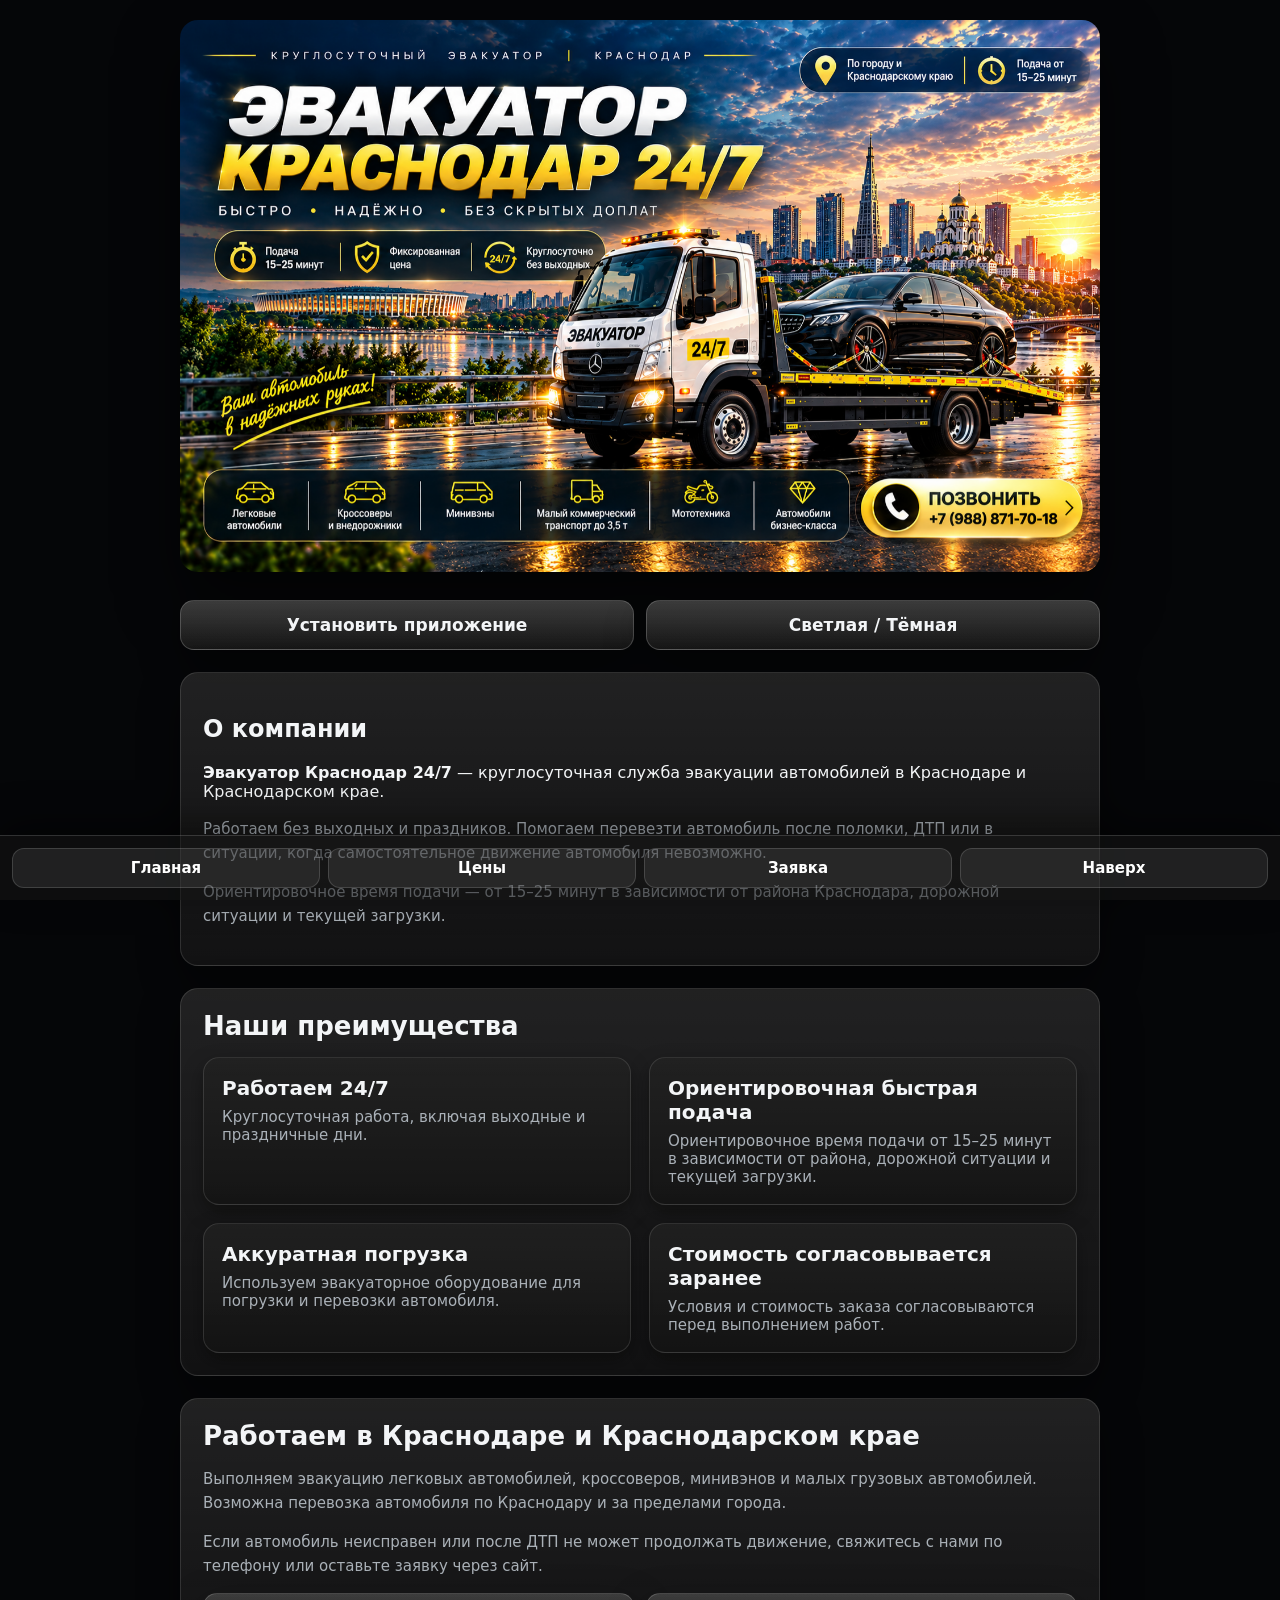
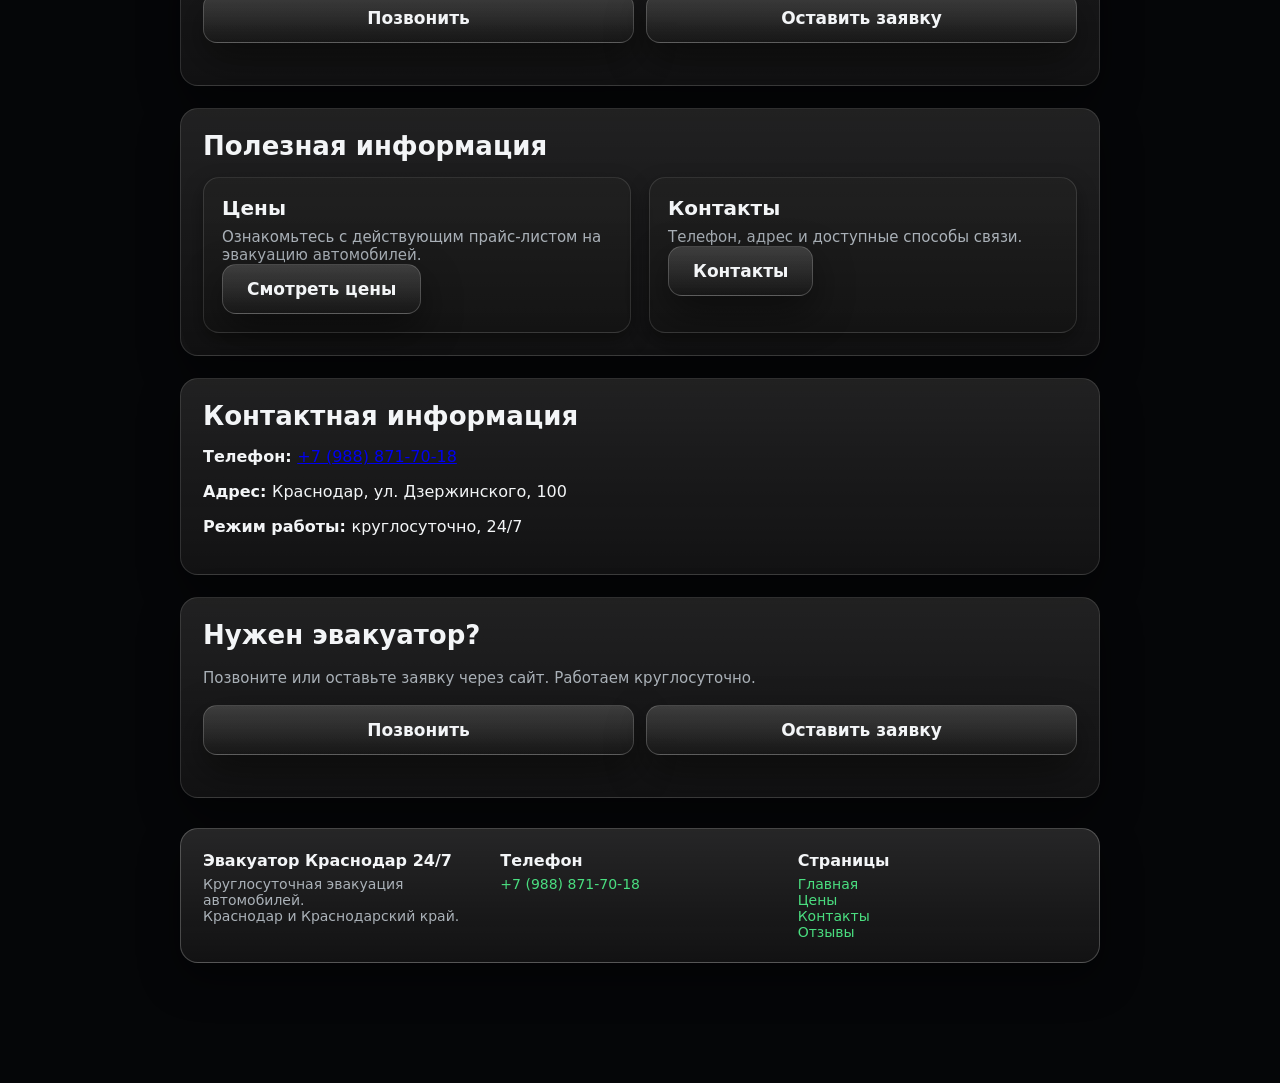
==== commit 1f56e096: "Update about.html" ====
--- a/about.html
+++ b/about.html
@@ -215,7 +215,7 @@
         "@id": "https://evakuator-krd.online/#business",
         "name": "Эвакуатор Краснодар 24/7",
         "url": "https://evakuator-krd.online/",
-        "telephone": "+79888717018",
+        "telephone": "+79888723363",
         "description": "Круглосуточная эвакуация автомобилей в Краснодаре и Краснодарском крае.",
         "image": [
           "https://evakuator-krd.online/banner-top.png"
@@ -508,7 +508,7 @@
 
           <a
             class="apple-glass-btn"
-            href="tel:+79888717018"
+            href="tel:+79888723363"
             aria-label="Позвонить в службу эвакуации"
           >
             Позвонить
@@ -607,7 +607,7 @@
           </strong>
 
           <a
-            href="tel:+79888717018"
+            href="tel:+79888723363"
             aria-label="Позвонить по номеру +7 988 871 70 18"
           >
             +7 (988) 871-70-18
@@ -660,7 +660,7 @@
 
           <a
             class="apple-glass-btn"
-            href="tel:+79888717018"
+            href="tel:+79888723363"
             aria-label="Позвонить в службу эвакуации"
           >
             Позвонить
@@ -716,7 +716,7 @@
           <p>
 
             <a
-              href="tel:+79888717018"
+              href="tel:+79888723363"
               aria-label="Позвонить по номеру +7 988 871 70 18"
             >
               +7 (988) 871-70-18
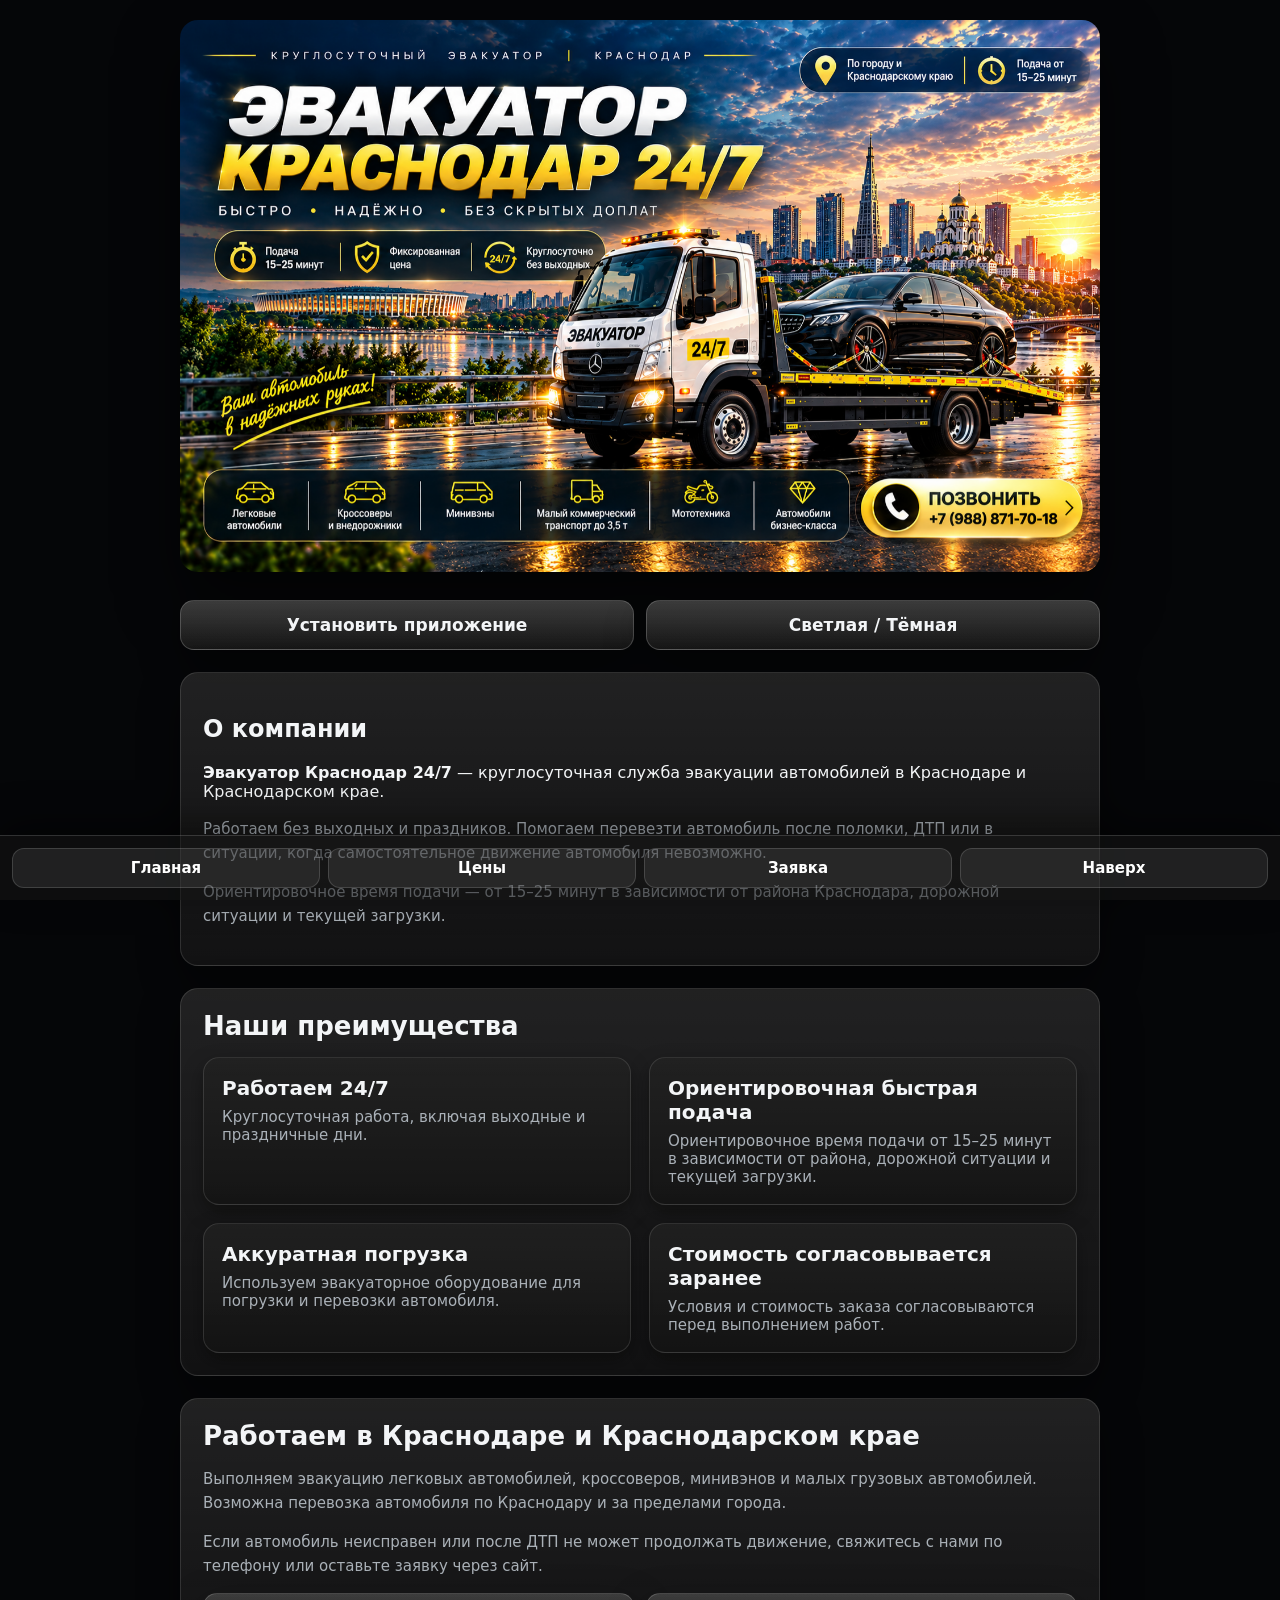
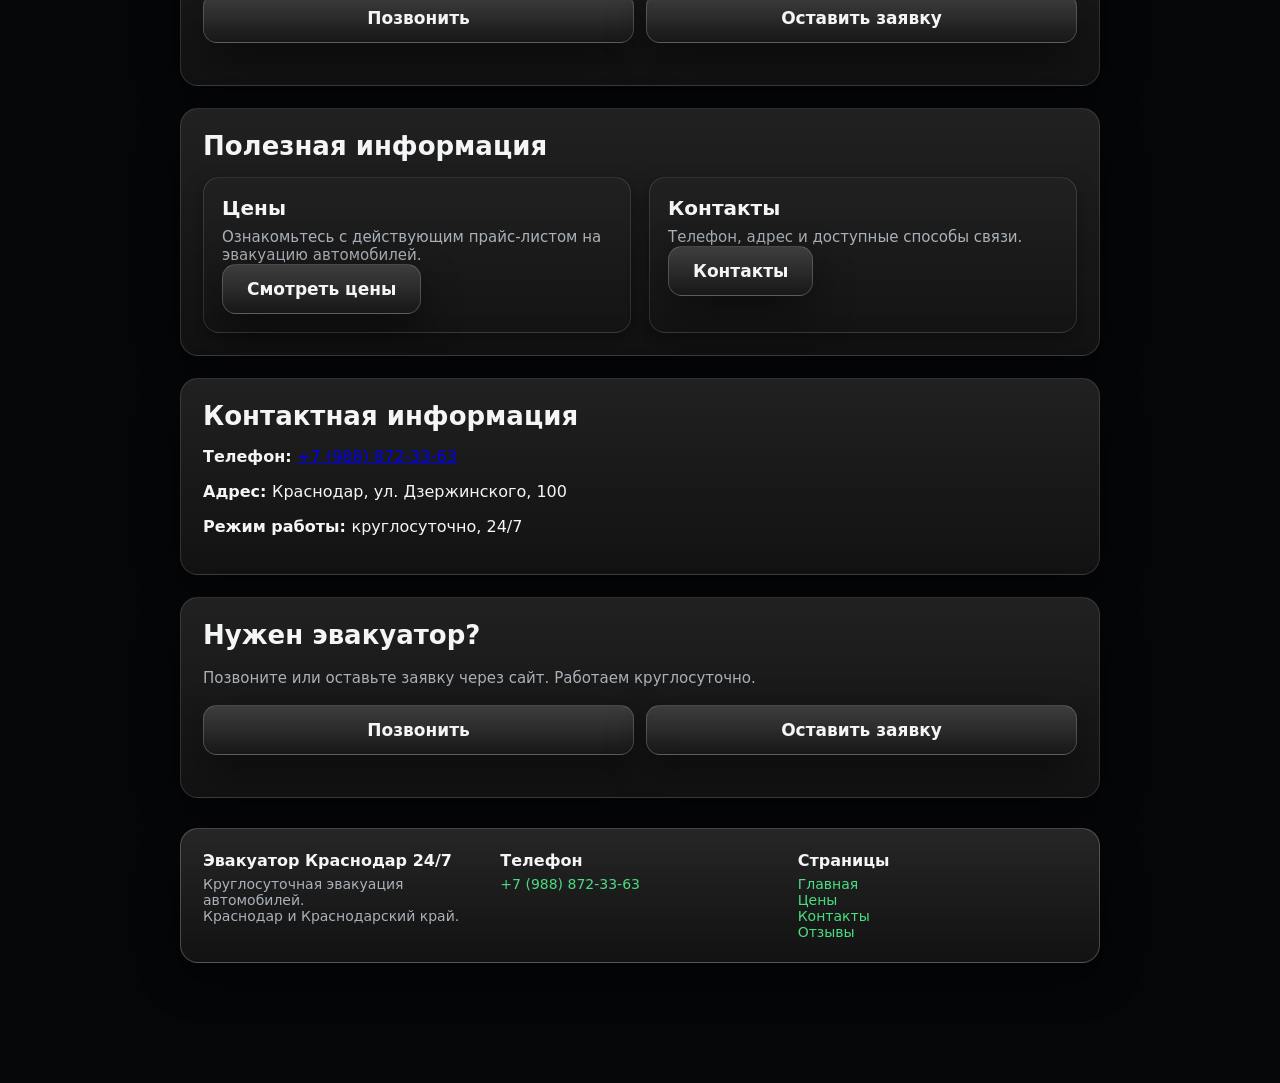
==== commit c40824cb: "Update about.html" ====
--- a/about.html
+++ b/about.html
@@ -608,9 +608,9 @@
 
           <a
             href="tel:+79888723363"
-            aria-label="Позвонить по номеру +7 988 871 70 18"
+            aria-label="Позвонить по номеру +7 (988) 872-33-63"
           >
-            +7 (988) 871-70-18
+            +7 (988) 872-33-63
           </a>
 
         </p>
@@ -717,9 +717,9 @@
 
             <a
               href="tel:+79888723363"
-              aria-label="Позвонить по номеру +7 988 871 70 18"
+              aria-label="Позвонить по номеру +7 (988) 872-33-63"
             >
-              +7 (988) 871-70-18
+              +7 (988) 872-33-63
             </a>
 
           </p>
